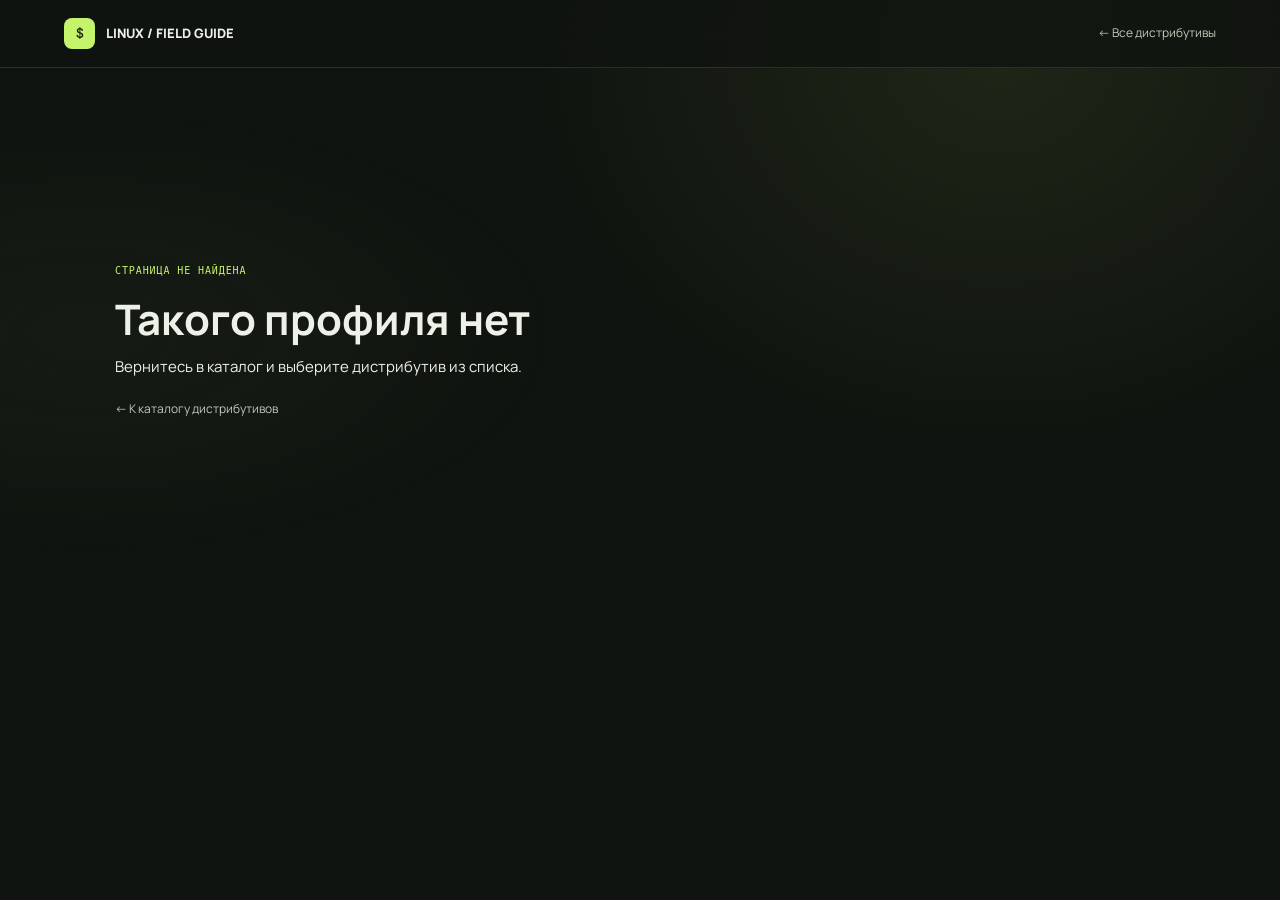
==== distro.html @ ee8697d9 "Added subpages for every linux distro" ====
<!doctype html>
<html lang="ru">
<head>
	<meta charset="utf-8">
	<meta name="viewport" content="width=device-width, initial-scale=1">
	<meta name="theme-color" content="#101410">
	<meta name="description" content="Подробный профиль дистрибутива Linux: назначение, модель обновлений, особенности, ограничения и советы перед установкой.">
	<title>Дистрибутив Linux — Linux изнутри</title>
	<link rel="preconnect" href="https://fonts.googleapis.com">
	<link rel="preconnect" href="https://fonts.gstatic.com" crossorigin>
	<link href="https://fonts.googleapis.com/css2?family=DM+Mono:wght@400;500&family=Manrope:wght@400;500;600;700;800&display=swap" rel="stylesheet">
	<style>
		:root { color-scheme: dark; --bg: #101410; --panel: rgba(255,255,255,.055); --line: rgba(234,242,224,.12); --text: #eef1e8; --muted: #a1aa9b; --lime: #c5f36b; --orange: #f0a36b; --mono: "DM Mono", monospace; --sans: "Manrope", "Segoe UI", sans-serif; }
		* { box-sizing: border-box; }
		html { scroll-behavior: smooth; }
		body { margin: 0; background: var(--bg); color: var(--text); font: 15px/1.7 var(--sans); }
		body::before { position: fixed; inset: 0; z-index: -1; content: ""; pointer-events: none; background: radial-gradient(ellipse at 78% 6%, rgba(139,171,76,.12), transparent 34%), radial-gradient(ellipse at 7% 37%, rgba(90,122,84,.08), transparent 28%); }
		a { color: inherit; text-decoration: none; }
		.topbar { position: sticky; top: 0; z-index: 5; height: 68px; display: flex; align-items: center; justify-content: space-between; gap: 20px; padding: 0 5vw; border-bottom: 1px solid var(--line); background: rgba(16,20,16,.82); backdrop-filter: blur(18px); }
		.brand { display: inline-flex; align-items: center; gap: 11px; font-size: 13px; font-weight: 800; white-space: nowrap; }
		.brand-mark { display: grid; width: 31px; height: 31px; place-items: center; border-radius: 8px; background: var(--lime); color: #17200d; font: 500 13px var(--mono); }
		.back-link { color: #c0c9b8; font-size: 12px; }
		.back-link:hover { color: var(--lime); }
		main { width: min(100% - 48px, 1050px); margin: 0 auto; }
		.hero { position: relative; min-height: 390px; display: flex; align-items: end; overflow: hidden; margin: 34px 0 47px; border: 1px solid rgba(234,242,224,.17); border-radius: 12px; background: #252b22 url("https://images.unsplash.com/photo-1518770660439-4636190af475?auto=format&fit=crop&w=1800&q=85") center 44% / cover; }
		.hero::before { position: absolute; inset: 0; content: ""; background: linear-gradient(90deg, rgba(12,16,12,.94), rgba(12,16,12,.55) 68%, rgba(12,16,12,.16)), linear-gradient(0deg, rgba(12,16,12,.75), transparent 70%); }
		.hero-copy { position: relative; width: 100%; padding: clamp(25px, 6vw, 62px); }
		.eyebrow, .index { color: var(--lime); font: 10px var(--mono); letter-spacing: .09em; text-transform: uppercase; }
		h1, h2, h3, p { margin-top: 0; }
		h1 { max-width: 760px; margin: 17px 0 12px; font-size: clamp(38px, 7vw, 72px); line-height: 1.04; }
		.family { color: #d4ddca; font: 11px var(--mono); }
		.lead { max-width: 700px; margin: 16px 0 0; color: #d0d7ca; font-size: 14px; }
		.facts { display: grid; grid-template-columns: repeat(3, 1fr); gap: 9px; margin-bottom: 55px; }
		.fact, .panel { border: 1px solid var(--line); border-radius: 8px; background: linear-gradient(135deg, rgba(255,255,255,.07), rgba(255,255,255,.025)); }
		.fact { min-height: 107px; padding: 16px; }
		.fact span { display: block; margin-bottom: 8px; color: #879181; font: 9px var(--mono); letter-spacing: .08em; text-transform: uppercase; }
		.fact strong { display: block; color: #dce4d6; font-size: 12px; font-weight: 600; }
		.section-head { display: flex; align-items: end; justify-content: space-between; gap: 24px; margin-bottom: 18px; }
		h2 { margin: 7px 0 0; font-size: clamp(25px, 4vw, 34px); line-height: 1.2; }
		.section-intro { max-width: 390px; margin: 0; color: var(--muted); font-size: 12px; }
		.detail-grid { display: grid; grid-template-columns: 1fr 1fr; gap: 10px; margin-bottom: 54px; }
		.panel { padding: 20px; }
		.panel h3 { margin: 0 0 9px; font-size: 14px; }
		.panel p { margin: 0; color: #b8c1b1; font-size: 12px; }
		.panel.accent { border-top: 2px solid var(--lime); }
		.panel.caution { border-top: 2px solid var(--orange); }
		.steps { display: grid; grid-template-columns: repeat(3, 1fr); gap: 9px; margin-bottom: 53px; }
		.step { padding: 15px; border-top: 1px solid var(--lime); color: #b8c1b1; font-size: 11px; }
		.step b { display: block; margin-bottom: 7px; color: var(--lime); font: 10px var(--mono); }
		.related { display: flex; flex-wrap: wrap; gap: 8px; margin-top: 18px; }
		.related a { padding: 7px 10px; border: 1px solid var(--line); border-radius: 4px; color: #c5cebd; font-size: 11px; }
		.related a:hover { border-color: var(--lime); color: var(--lime); }
		.footer { display: flex; justify-content: space-between; gap: 20px; margin: 54px 0 28px; padding-top: 16px; border-top: 1px solid var(--line); color: #7f897b; font: 9px var(--mono); }
		.error { min-height: 60vh; display: grid; align-content: center; }
		.error h1 { font-size: 42px; }
		@media (max-width: 650px) { .topbar { height: 58px; padding: 0 18px; } .brand { font-size: 11px; } main { width: calc(100% - 36px); } .hero { min-height: 380px; margin: 20px 0 35px; background-position: 58% center; } .hero::before { background: linear-gradient(90deg, rgba(12,16,12,.89), rgba(12,16,12,.44)), linear-gradient(0deg, rgba(12,16,12,.86), transparent 90%); } .facts { grid-template-columns: 1fr; margin-bottom: 42px; } .fact { min-height: 0; } .section-head { display: block; } .section-intro { margin-top: 9px; } .detail-grid { grid-template-columns: 1fr; margin-bottom: 42px; } .steps { grid-template-columns: 1fr; margin-bottom: 42px; } .footer { display: block; line-height: 2; } }
		@media (prefers-reduced-motion: reduce) { html { scroll-behavior: auto; } }
	</style>
</head>
<body>
	<header class="topbar"><a class="brand" href="index.html#top"><span class="brand-mark">$</span> LINUX / FIELD GUIDE</a><a class="back-link" href="index.html#distros">← Все дистрибутивы</a></header>
	<main id="content"></main>
	<script>
		const profiles = [
			{ name: 'Linux Mint', family: 'Ubuntu / Debian', intro: 'Удобный настольный Linux с привычной логикой меню, панели и окон. Mint ориентирован на тех, кто хочет получить готовую систему без обязательной ручной настройки.', model: 'Фиксированные выпуски на базе Ubuntu LTS; отдельная редакция LMDE основана непосредственно на Debian. Перед установкой стоит проверить актуальный цикл поддержки выбранного выпуска.', packages: 'Основной источник программ — репозитории Ubuntu или Debian, управление пакетами через APT. Есть графический менеджер программ и собственные Mint-инструменты настройки.', desktop: 'Cinnamon — основная и наиболее узнаваемая редакция; также доступны более лёгкие MATE и Xfce. В поставку входят инструменты обновления, резервного копирования и настройки драйверов.', strengths: 'Знакомый интерфейс, понятная установка, широкая документация Ubuntu и умеренные требования Cinnamon. Хорошо подходит как первый Linux на домашнем компьютере.', cautions: 'Пакеты в стабильной базе могут быть старше, чем в быстро обновляемых системах. Некоторые проприетарные форматы и игровые сценарии требуют отдельной настройки.', start: 'Запустите live-USB и проверьте Wi-Fi, звук, сон, графику и масштабирование. Для повседневного ПК начните с Cinnamon; для старого ноутбука сравните MATE или Xfce.', related: [2, 7, 15] },
			{ name: 'Ubuntu', family: 'Debian', intro: 'Один из самых распространённых Linux-дистрибутивов для настольных компьютеров, серверов и облаков. Ubuntu предлагает готовую интегрированную систему и большую экосистему инструкций.', model: 'Фиксированные релизы выходят регулярно; LTS-выпуски получают длительную поддержку. Между версиями можно обновляться штатными средствами, но перед переходом полезна резервная копия.', packages: 'APT и пакеты DEB из репозиториев Ubuntu; также широко используются Snap и Flatpak. Для разработки и серверов доступны официальные репозитории и облачные образы.', desktop: 'Стандартная редакция использует GNOME с настройками Ubuntu. Большой выбор официальных вариантов включает Kubuntu, Xubuntu и Lubuntu с другими рабочими столами.', strengths: 'Широкая поддержка оборудования и ПО, понятная документация, много учебных материалов и простая установка. Хороший общий выбор для рабочего компьютера и разработки.', cautions: 'Snap используется в некоторых стандартных сценариях и нравится не всем. Частые промежуточные релизы требуют обновления чаще, чем LTS; некоторые драйверы закрыты.', start: 'Если важна предсказуемость, выбирайте актуальный LTS-выпуск. Проверьте совместимость устройств в live-сессии и заранее решите, как будете устанавливать приложения: APT, Snap или Flatpak.', related: [1, 3, 17] },
			{ name: 'Fedora Workstation', family: 'RPM / Red Hat', intro: 'Современный настольный дистрибутив сообщества Fedora. Он быстро включает новые версии ядра, графического стека и инструментов, сохраняя целостную конфигурацию для разработчиков и обычного desktop.', model: 'Фиксированные выпуски с относительно коротким сроком сопровождения и переходом на новые версии примерно раз в полгода. Это не rolling-релиз: систему обновляют между выпусками.', packages: 'RPM-пакеты управляются DNF. Дополнительные кодеки и проприетарное ПО могут требовать стороннего репозитория; Flatpak широко применяется для графических приложений.', desktop: 'Основная редакция поставляется с GNOME и современным Wayland-сеансом. Fedora Spins дают официальные варианты с KDE Plasma, Xfce, Cinnamon и другими средами.', strengths: 'Свежие компиляторы и библиотеки, близость к upstream-проектам, хорошие средства контейнерной разработки и актуальная поддержка оборудования.', cautions: 'Из-за короткого цикла поддержки обновляться нужно регулярно. Некоторые кодеки и проприетарные драйверы не включены в базовую установку.', start: 'Попробуйте live-образ и убедитесь, что важные периферийные устройства работают. Для NVIDIA или мультимедийных кодеков изучите поддерживаемые Fedora способы установки после первого запуска.', related: [18, 19, 20] },
			{ name: 'Arch Linux', family: 'Независимый', intro: 'Минималистичный rolling-дистрибутив для тех, кто хочет собрать систему из выбранных компонентов и понимать её устройство. Arch устанавливает немного готовых решений и не скрывает конфигурацию.', model: 'Непрерывные обновления из репозиториев без отдельных крупных версий. Иногда обновление требует прочитать объявления проекта и выполнить дополнительные действия вручную.', packages: 'Pacman управляет бинарными пакетами; AUR содержит пользовательские рецепты сборки и требует проверки перед использованием. Официальная ArchWiki известна подробной документацией.', desktop: 'Установщик позволяет выбрать ядро, среду, загрузчик и службы. KDE, GNOME, тайловые оконные менеджеры и серверные конфигурации собираются отдельно.', strengths: 'Большой контроль, актуальные версии ПО, сильная документация и возможность получить ровно ту систему, которая нужна.', cautions: 'Нужно самостоятельно обслуживать систему, разбираться с загрузкой и читать новости обновлений. AUR-пакеты не являются официально проверенными бинарными пакетами.', start: 'Сначала изучите официальную инструкцию установки и ArchWiki. Делайте резервные копии, обновляйте систему согласованно и не выполняйте вслепую команды из случайных руководств.', related: [26, 27, 29] },
			{ name: 'Debian', family: 'DEB', intro: 'Независимый общественный проект и основа множества других дистрибутивов. Debian ценят за широкий выбор архитектур, стабильную базу и пригодность как для серверов, так и для рабочих станций.', model: 'Стабильная ветка получает исправления и обновления безопасности; новые версии программ появляются преимущественно с новым выпуском. Есть testing и unstable для более новых пакетов.', packages: 'Формат DEB и менеджеры APT/dpkg. Официальный установщик позволяет выбрать набор программ; прошивки и несвободные компоненты доступны в соответствии с текущей политикой проекта.', desktop: 'Можно выбрать GNOME, KDE Plasma, Xfce, Cinnamon и другие среды. Минимальная установка хорошо подходит для сервера, а готовый desktop настраивается при установке.', strengths: 'Предсказуемость стабильной ветки, независимое управление проектом, большое число пакетов и долгий опыт эксплуатации в инфраструктуре.', cautions: 'В stable-ветке версии ПО консервативны. Установка некоторых Wi-Fi-адаптеров и видеокарт может потребовать подходящей прошивки или драйвера.', start: 'Для рабочего компьютера выбирайте стабильный выпуск и включите только необходимые источники пакетов. Проверяйте наличие firmware для своей модели ноутбука в live-среде или при установке.', related: [1, 2, 35] },
			{ name: 'openSUSE Tumbleweed', family: 'RPM / SUSE', intro: 'Полноценный rolling-дистрибутив openSUSE, объединяющий свежие пакеты с автоматической проверкой сборок. Он подходит пользователям, которым нужны актуальные версии и инструменты администрирования.', model: 'Непрерывно обновляемая система. Публикуемые снимки проходят автоматические тесты openQA; это снижает риск, но не отменяет необходимость резервных копий и чтения примечаний.', packages: 'RPM управляется Zypper; графические системные настройки доступны через YaST. Репозитории содержат широкий выбор desktop- и серверного ПО.', desktop: 'Официальные образы предлагают KDE Plasma и GNOME, возможна установка других сред. Btrfs со снимками часто используется как часть стандартной конфигурации.', strengths: 'Свежий стек, сильные средства администрирования и возможность отката к снимку при неудачном обновлении, если снимки настроены и доступны.', cautions: 'Большие обновления могут быть частыми и занимать время; снимки требуют места. Сторонние репозитории могут нарушить согласованность пакетов.', start: 'Убедитесь, что на диске достаточно места для снимков. Обновляйтесь штатным способом, делайте резервные копии важных данных и не смешивайте без необходимости несовместимые репозитории.', related: [25, 24, 3] },
			{ name: 'Lubuntu', family: 'Ubuntu', intro: 'Официальный вариант Ubuntu с рабочим столом LXQt. Он предлагает знакомую базу Ubuntu в более лёгкой графической оболочке для компактных систем и пользователей, которым нужен простой desktop.', model: 'Следует графику выпусков Ubuntu: доступны промежуточные и LTS-версии с соответствующими сроками поддержки. Проверяйте срок поддержки конкретного выпуска.', packages: 'Используются репозитории Ubuntu, APT и форматы DEB; доступны стандартные инструменты установки программ Ubuntu.', desktop: 'LXQt — модульная среда на Qt с панелью, меню и настройками. Это полноценный desktop, хотя набор предустановленных приложений отличается от стандартной Ubuntu.', strengths: 'Относительно скромные требования к ресурсам, привычный рабочий процесс и совместимость с экосистемой Ubuntu.', cautions: 'Новая лёгкая среда не исправит нехватку памяти или неисправный накопитель; реальная нагрузка зависит от браузера и приложений. Некоторые элементы интерфейса выглядят иначе, чем в GNOME.', start: 'Проверьте live-образ на целевом компьютере и оцените скорость браузера с реальными вкладками. Для очень старого оборудования сравните также antiX или Puppy Linux.', related: [15, 37, 1] },
			{ name: 'NixOS', family: 'Независимый', intro: 'Дистрибутив, где большая часть конфигурации системы описывается декларативно. NixOS строит систему из конфигурации, что упрощает воспроизведение настроек и откат к предыдущему поколению.', model: 'Фиксированные каналы обновления; есть стабильные ветки и более быстро меняющийся канал. Обновление конфигурации создаёт новое поколение, к которому можно вернуться.', packages: 'Пакетный менеджер Nix использует функциональную модель сборок и хранилище с версиями. Конфигурация обычно задаётся в Nix-файлах; доступен большой репозиторий nixpkgs.', desktop: 'Можно установить GNOME, KDE Plasma и другие среды, но системные службы, пользователи и многие параметры настраиваются через декларативную конфигурацию.', strengths: 'Повторяемые настройки, атомарные обновления поколений, удобный откат и возможность держать разные версии инструментов разработки.', cautions: 'Язык конфигурации и модель Nix отличаются от привычных менеджеров пакетов. Некоторые программы ожидают стандартные файловые пути и требуют дополнительных настроек.', start: 'Начните с официального руководства и сохраните исходный конфигурационный файл в системе контроля версий. Меняйте конфигурацию небольшими шагами и проверяйте результат сборки до переключения.', related: [4, 8, 19] },
			{ name: 'Bazzite', family: 'Fedora Atomic', intro: 'Настольная система на основе Fedora Atomic, подготовленная для игр и мультимедиа. Она поставляется с настройками и инструментами, которые сокращают путь от установки до использования Steam.', model: 'Образная система с атомарными обновлениями и откатом к предыдущему состоянию. Это специализированный проект: следите за документацией выпуска и совместимостью конкретной модели устройства.', packages: 'Базовая система обновляется как образ; графические приложения обычно устанавливаются в изолированном формате Flatpak. Для дополнительных системных пакетов используются контейнерные или поддерживаемые проектом механизмы.', desktop: 'Предлагаются варианты для обычного desktop и игровых устройств, включая редакции с KDE Plasma или GNOME. Состав и настройки зависят от выбранного образа.', strengths: 'Игровая интеграция, атомарное обновление и готовые настройки, особенно полезные для Steam и контроллеров.', cautions: 'Это не универсальная замена классической Fedora для каждого сценария. Изменения базовой системы устроены иначе, а отдельные античиты и игры всё равно могут не работать.', start: 'Выберите образ для точного типа устройства, проверьте совместимость игр и периферии и прочитайте рекомендации Bazzite перед добавлением системных пакетов.', related: [3, 49, 10] },
			{ name: 'Pop!_OS', family: 'Ubuntu', intro: 'Настольный дистрибутив System76 на базе Ubuntu, ориентированный на продуктивную работу, разработку и игры. Важная особенность проекта — интеграция системы с компьютерами производителя.', model: 'Фиксированные выпуски, основанные на Ubuntu; график и поддержка зависят от текущего выпуска Pop!_OS. Проверяйте официальные заметки проекта перед обновлением.', packages: 'База Ubuntu и APT, собственные репозитории System76, а также Flatpak для приложений. Для компьютеров с NVIDIA доступны соответствующие образы и драйверы.', desktop: 'Существующие выпуски основаны на GNOME с дополнениями Pop. Проект развивает собственную среду COSMIC; доступность и зрелость компонентов зависят от конкретной версии системы.', strengths: 'Готовые образы для разных видеокарт, удобная интеграция оборудования System76 и ориентированные на клавиатуру функции рабочего стола.', cautions: 'Часть преимуществ особенно заметна на оборудовании System76. Изменения собственной среды и график перехода на неё стоит сверять с текущими релизами.', start: 'Проверьте, что образ соответствует видеокарте, и сверяйте инструкции с текущей версией Pop!_OS. На компьютере другого производителя отдельно протестируйте сон, Wi-Fi и графику.', related: [2, 9, 17] },
			{ name: 'Zorin OS', family: 'Ubuntu', intro: 'Настольный дистрибутив для перехода на Linux с привычной организацией рабочего стола. Zorin делает акцент на цельном интерфейсе и готовых вариантах оформления.', model: 'Фиксированные выпуски на базе Ubuntu LTS; между крупными версиями действует срок поддержки базового выпуска. Перед выбором проверьте актуальную таблицу поддержки.', packages: 'Используются APT и репозитории Ubuntu, доступны Flatpak и дополнительные источники программ. Состав доступных редакций и функций может отличаться.', desktop: 'Среда основана на GNOME и настраивается под разные раскладки интерфейса. Визуальные настройки позволяют приблизить панель и меню к знакомым пользователю шаблонам.', strengths: 'Невысокий порог входа, аккуратная интеграция базовых приложений и понятный интерфейс для повседневных задач.', cautions: 'Некоторые дополнительные оформления или возможности могут зависеть от редакции. Совместимость программ Windows не гарантируется одним лишь интерфейсом.', start: 'Сначала попробуйте бесплатный вариант в live-сессии и проверьте нужные приложения. Если переходите с Windows, заранее составьте список файловых форматов и программ, от которых зависите.', related: [1, 12, 14] },
			{ name: 'elementary OS', family: 'Ubuntu', intro: 'Настольная система с собственным визуальным языком, приложениями и центром приложений. elementary стремится к согласованному и сдержанному пользовательскому опыту.', model: 'Фиксированные выпуски на базе Ubuntu LTS. Срок поддержки связан с базовой платформой и политикой проекта; проверяйте, какая версия сейчас поддерживается.', packages: 'Базовые DEB-пакеты и APT дополняются AppCenter и Flatpak. Приложения elementary могут следовать собственным рекомендациям по интерфейсу.', desktop: 'Pantheon сочетает док, верхнюю панель и системные настройки в единой среде. Лучше всего ощущается в штатной конфигурации, хотя технически система остаётся настраиваемой.', strengths: 'Цельность интерфейса, аккуратные приложения и умеренное количество визуальных отвлекающих элементов.', cautions: 'Экосистема собственных приложений меньше, чем у GNOME или KDE. Пользователям, которым нужны глубокая настройка и широкий выбор системных панелей, среда может показаться ограниченной.', start: 'Проверьте нужные приложения и подключение учётных записей в live-режиме. Перед установкой убедитесь, что текущий выпуск подходит по поддержке и совместимости с устройствами.', related: [12, 1, 14] },
			{ name: 'KDE neon', family: 'Ubuntu', intro: 'Система для пользователей KDE: стабильная база Ubuntu LTS сочетается с быстро обновляемыми компонентами KDE. Проект в первую очередь показывает актуальное состояние Plasma и приложений KDE.', model: 'Основа Ubuntu LTS, поверх которой регулярно обновляется программный стек KDE. Это не обычный вариант Ubuntu с одинаковым циклом для всех компонентов.', packages: 'Ubuntu APT-репозитории обеспечивают базу; пакеты Plasma и KDE приходят из репозиториев проекта. Flatpak также можно использовать для приложений.', desktop: 'KDE Plasma — центральная часть системы: панели, виджеты, сочетания клавиш и внешний вид широко настраиваются.', strengths: 'Быстрый доступ к новым версиям Plasma при привычной Ubuntu-базе и удобный путь попробовать KDE на современной системе.', cautions: 'Новые компоненты KDE обновляются отдельно от базовой Ubuntu, поэтому система не равна консервативному LTS desktop. Это не специализированный дистрибутив с поддержкой всех сценариев Ubuntu.', start: 'Если нужна максимально консервативная система, сравните с Kubuntu. Если важны новые функции KDE, установите neon и внимательно проверяйте сообщения об обновлениях.', related: [14, 18, 2] },
			{ name: 'Kubuntu', family: 'Ubuntu', intro: 'Официальный вариант Ubuntu с рабочим столом KDE Plasma. Он совмещает стандартную инфраструктуру Ubuntu с гибкой средой, которую можно настроить под классический или необычный рабочий процесс.', model: 'Следует графику и срокам поддержки Ubuntu, включая LTS-выпуски. Переходы между выпусками выполняются штатными инструментами Ubuntu.', packages: 'APT и репозитории Ubuntu; доступны DEB, Snap и Flatpak. Приложения KDE интегрированы с Plasma и системными настройками.', desktop: 'KDE Plasma даёт панели, виджеты, виртуальные рабочие столы и широкие настройки. Набор приложений отличается от стандартной редакции Ubuntu.', strengths: 'Знакомая Ubuntu-база, большое количество настроек и широкий выбор KDE-программ.', cautions: 'Богатство параметров может потребовать времени на освоение. Для отдельных приложений из других сред могут понадобиться дополнительные библиотеки.', start: 'Попробуйте live-образ и настройте панель только после освоения стандартной конфигурации. Для длительной поддержки выбирайте актуальную LTS-версию Kubuntu.', related: [13, 18, 1] },
			{ name: 'Xubuntu', family: 'Ubuntu', intro: 'Официальный вариант Ubuntu с Xfce. Он предлагает традиционный desktop с панелями и меню, при этом оставаясь гибким и обычно менее требовательным к ресурсам, чем крупные среды.', model: 'Выпуски синхронизированы с Ubuntu. Уточняйте срок поддержки конкретной версии: он зависит от того, является ли выпуск LTS и от политики сопровождения Xubuntu.', packages: 'APT и репозитории Ubuntu; доступны стандартные Ubuntu-программы, Flatpak и другие поддерживаемые форматы.', desktop: 'Xfce состоит из панелей, файлового менеджера Thunar и набора небольших утилит. Компоненты можно менять независимо, не теряя привычную структуру desktop.', strengths: 'Быстрый отклик на скромном оборудовании, традиционная организация интерфейса и совместимость с Ubuntu-экосистемой.', cautions: 'Лёгкая среда не гарантирует ускорения тяжёлых сайтов или современных игр. Внешний вид некоторых приложений может отличаться из-за смешения GTK- и Qt-программ.', start: 'Загрузите live-образ на целевом компьютере и проверьте сон, Wi-Fi и видео. Сравните фактическую нагрузку с Lubuntu, если у устройства особенно мало памяти.', related: [7, 1, 35] },
			{ name: 'Ubuntu Studio', family: 'Ubuntu', intro: 'Вариант Ubuntu с приложениями и настройками для создания аудио, видео, графики и контента. Он экономит время на первичном подборе творческих инструментов.', model: 'Основан на цикле Ubuntu; LTS-выпуски подходят для более долгого рабочего периода. Проверяйте, какие версии медиапакетов включены в конкретный релиз.', packages: 'APT и репозитории Ubuntu; поставляется большой набор редакторов и плагинов. Дополнительные программы можно устанавливать из поддерживаемых источников.', desktop: 'Использует KDE Plasma и специализированные настройки рабочего стола. Для низкой задержки звука важны конфигурация PipeWire/JACK и аппаратные интерфейсы.', strengths: 'Готовая подборка приложений для цифрового творчества, хорошая база Ubuntu и меньше начальной ручной настройки.', cautions: 'Набор программ занимает место, а профессиональная совместимость зависит от конкретного оборудования, кодеков и форматов проекта. Не все коммерческие приложения имеют Linux-версию.', start: 'Перед переездом откройте реальные проекты в нужных редакторах и проверьте аудиоинтерфейс, MIDI, GPU и плагины. Сделайте копии проектов и пресетов до экспериментов.', related: [2, 14, 3] },
			{ name: 'Ubuntu Server', family: 'Ubuntu', intro: 'Серверная редакция Ubuntu без обязательного графического рабочего стола. Она предназначена для виртуальных машин, физических серверов, облаков и домашних сервисов.', model: 'Доступны LTS-релизы с длительной поддержкой и промежуточные версии. Поддержку конкретного выпуска и расширенные варианты обслуживания сверяйте с официальным циклом Ubuntu.', packages: 'APT управляет системными пакетами; cloud-init, snap и контейнерные инструменты применяются в зависимости от образа и задачи. Обновления безопасности публикуются через репозитории.', desktop: 'По умолчанию графическая оболочка не нужна: сервером управляют через SSH и консоль. При необходимости desktop устанавливается отдельно, но увеличивает поверхность обслуживания.', strengths: 'Большой выбор серверных инструкций, облачных образов и пакетов для веб-сервисов, баз данных и контейнеров.', cautions: 'Публичный сервер нужно обновлять, ограничивать сетевые службы, настраивать резервное копирование и доступ по ключам. Сам по себе дистрибутив не обеспечивает безопасную конфигурацию.', start: 'Начните с минимального образа, настройте пользователя с sudo и SSH-ключи, затем откройте только необходимые порты. Сначала проверьте процедуру восстановления и резервных копий.', related: [5, 20, 21] },
			{ name: 'Fedora KDE Plasma Desktop', family: 'RPM / Red Hat', intro: 'Официальная Fedora с KDE Plasma вместо GNOME по умолчанию. Подходит тем, кому нужны свежие системные компоненты Fedora и настраиваемый рабочий стол KDE.', model: 'Фиксированные релизы Fedora с частыми обновлениями и ограниченным сроком поддержки каждого выпуска. Планируйте своевременный переход на следующую поддерживаемую версию.', packages: 'RPM и DNF; Flatpak доступен для desktop-приложений. Для некоторых кодеков или проприетарных компонентов могут потребоваться дополнительные источники.', desktop: 'KDE Plasma и приложения KDE настроены как интегрированный desktop. Wayland является важной частью современного графического стека, но можно проверить доступные сеансы и совместимость оборудования.', strengths: 'Свежая Plasma, новые версии ядра и инструментов разработки, а также официальная поддержка Fedora.', cautions: 'Нужно обновляться в пределах срока поддержки Fedora. Проприетарные кодеки и отдельные драйверы могут потребовать ручного включения дополнительных репозиториев.', start: 'Проверьте периферийные устройства в live-среде. Если вы переходите с Kubuntu, учтите различия DNF/RPM и более короткий цикл Fedora.', related: [3, 14, 19] },
			{ name: 'Fedora Silverblue', family: 'Fedora Atomic', intro: 'Настольная Fedora с неизменяемой базовой системой и образной моделью обновлений. Она рассчитана на атомарное обновление и откат, а приложения предлагает устанавливать отдельно от базового слоя.', model: 'Система обновляется целостными образами; можно загрузить предыдущее состояние после проблемного обновления. Поддержка следует циклу Fedora.', packages: 'Flatpak предназначен для графических приложений, Toolbox или Distrobox — для изолированных сред разработки. Наложение RPM-пакетов возможно, но не должно заменять штатную модель.', desktop: 'Поставляется с GNOME. Близкий вариант Fedora Kinoite использует KDE Plasma; атомарная модель требует привыкания к разделению приложений и базовой системы.', strengths: 'Воспроизводимые обновления, откат и удобное разделение рабочих окружений через контейнеры.', cautions: 'Системные изменения устроены иначе, чем в классической Fedora. Некоторые инструкции, предполагающие ручную модификацию корневой системы, здесь неприменимы.', start: 'Перед установкой проверьте доступность нужных приложений во Flatpak или контейнерах. Сначала попробуйте штатный workflow, а не переносите привычки управления пакетами один к одному.', related: [9, 25, 8] },
			{ name: 'Fedora Server', family: 'RPM / Red Hat', intro: 'Серверная редакция Fedora для современных серверных приложений и тестирования актуального стека. Она подходит там, где важны новые версии компонентов, а обновлять систему каждые несколько выпусков приемлемо.', model: 'Релизы Fedora поддерживаются ограниченное время по сравнению с серверными LTS-платформами. Для долгоживущих систем заранее планируйте регулярные переходы между выпусками.', packages: 'RPM и DNF; доступны серверные роли и инструменты управления, контейнеры и виртуализация. Конкретные службы устанавливаются из репозиториев по потребности.', desktop: 'Обычно работает без графического окружения и администрируется по SSH. Управление через Cockpit доступно как отдельный веб-инструмент.', strengths: 'Современные версии ядра, сетевого и контейнерного стека, тесная связь с экосистемой Red Hat.', cautions: 'Короткий срок поддержки требует дисциплины обновлений. Для длительно неизменяемых корпоративных нагрузок могут быть уместнее Rocky Linux, AlmaLinux или RHEL.', start: 'Сначала определите окно обслуживания и сценарий обновления. Закройте ненужные службы, настройте журналы и резервные копии и проверьте обновление на тестовой машине.', related: [20, 21, 23] },
			{ name: 'Rocky Linux', family: 'RHEL-compatible', intro: 'Дистрибутив сообщества, ориентированный на совместимость с экосистемой Red Hat Enterprise Linux. Его часто рассматривают для серверов, где нужен долгий цикл стабильной платформы.', model: 'Фиксированные корпоративные релизы с длительным сопровождением. Конкретные сроки поддержки и совместимость следует сверять с текущей политикой Rocky Linux.', packages: 'RPM и DNF; доступны корпоративные библиотеки, серверные инструменты и сборки для распространённых архитектур. Дополнительные репозитории требуют проверки происхождения.', desktop: 'Основная аудитория — серверы и рабочие нагрузки без графического desktop. Графическую среду можно установить, но она не является главным сценарием.', strengths: 'Предсказуемость, знакомые администраторам RHEL-инструменты и возможность размещать типовые серверные приложения.', cautions: 'Совместимость с RHEL не означает наличие поддержки от Red Hat. Для бизнеса заранее определите, кто будет отвечать за обновления и устранение инцидентов.', start: 'Сверьте требуемую версию совместимости и доступность пакетов. Испытайте восстановление из резервной копии и настройте безопасное удалённое администрирование.', related: [21, 23, 20] },
			{ name: 'AlmaLinux', family: 'RHEL-compatible', intro: 'Открытая корпоративная Linux-платформа, рассчитанная на серверы и совместимость с большим количеством ПО для RHEL-подобных систем.', model: 'Фиксированные ветки с продолжительной поддержкой. Политику совместимости и периоды сопровождения проверяйте для конкретного основного выпуска.', packages: 'RPM/DNF и совместимые серверные пакеты. Экосистема ориентирована на инструменты управления, веб-серверы, базы данных и корпоративное ПО.', desktop: 'Чаще устанавливается как минимальный сервер без графического интерфейса. Для администрирования подходят SSH и поддерживаемые средства управления.', strengths: 'Стабильная база и знакомый RPM-стек для организаций и хостингов, которым нужен RHEL-совместимый вариант.', cautions: 'Совместимость и сертификация не равны коммерческой поддержке вендора. Проверьте требования поставщика своего прикладного ПО.', start: 'Сверьте матрицу совместимости нужного приложения, настройте автоматизированные обновления безопасности и регулярно проверяйте восстановление серверов.', related: [20, 22, 23] },
			{ name: 'Red Hat Enterprise Linux', family: 'RPM / Red Hat', intro: 'Коммерческая корпоративная платформа Red Hat для серверов, облаков и сертифицированных рабочих нагрузок. Она сочетает стабильные релизы с официальными каналами поддержки и экосистемой инструментов управления.', model: 'Корпоративные основные версии с длительным жизненным циклом и поддерживаемыми потоками обновлений. Условия доступа к пакетам и поддержки зависят от подписки.', packages: 'RPM и DNF; используются репозитории Red Hat и корпоративные средства управления, включая Satellite в соответствующих сценариях.', desktop: 'Обычно эксплуатируется на серверах и в облаке. Доступны графические варианты, но основное внимание уделено управляемой инфраструктуре.', strengths: 'Вендорская поддержка, сертификации, документация и предсказуемость для организаций с формальными требованиями.', cautions: 'Нужна подписка для многих официальных сценариев поддержки и доступа. Программный стек намеренно консервативен относительно rolling-дистрибутивов.', start: 'До внедрения проверьте совместимость оборудования и приложений, модель подписки, политику патчей и требования аудита. Оцените жизненный цикл всей инфраструктуры, а не только ОС.', related: [20, 21, 22] },
			{ name: 'openSUSE Leap', family: 'RPM / SUSE', intro: 'Фиксированный выпуск openSUSE для пользователей, которым важны предсказуемые обновления и инструменты SUSE. Подходит для настольных компьютеров и серверов.', model: 'Фиксированные релизы с согласованной базой пакетов; цикл и политика поддержки зависят от текущего выпуска и связи с SUSE Linux Enterprise.', packages: 'RPM и Zypper; графическая утилита YaST помогает настраивать систему, сеть и службы. Репозитории включают desktop- и серверное ПО.', desktop: 'Официально доступны KDE Plasma и GNOME, также возможны другие среды. Настройку можно вести как через графические инструменты, так и из консоли.', strengths: 'Предсказуемая модель, удобное администрирование и знакомый RPM-стек без rolling-обновлений.', cautions: 'Актуальность и срок жизни релизов меняются; сверяйте официальную дорожную карту. Для самых свежих desktop-пакетов лучше изучить Tumbleweed.', start: 'Проверьте текущую матрицу поддержки и выберите подходящую среду. YaST удобен, но полезно понимать, какие конфигурационные файлы изменяет выбранный инструмент.', related: [6, 25, 3] },
			{ name: 'openSUSE Aeon', family: 'RPM / SUSE', intro: 'Атомарный настольный проект openSUSE, построенный вокруг автоматических обновлений и разделения базовой системы и пользовательских приложений.', model: 'Образные обновления применяются целиком и рассчитаны на автоматизацию; перед установкой проверяйте актуальный статус проекта и рекомендации по восстановлению.', packages: 'Flatpak используется для desktop-приложений, Distrobox — для отдельных Linux-окружений. Базовые пакеты и изменения системы управляются по модели Aeon.', desktop: 'Предназначен для современного GNOME desktop. Стандартные системные изменения не предполагают свободную установку любого RPM в корневую систему.', strengths: 'Автоматическое обслуживание, изолированные приложения и сниженная потребность вручную управлять базовой системой.', cautions: 'Проект и его документация могут меняться; это не универсальная замена классической openSUSE. Специальные системные драйверы и рабочие процессы следует проверить заранее.', start: 'Изучите текущие заметки Aeon и проверьте поддержку GPU, VPN, приложений и корпоративных средств управления до переноса основного компьютера.', related: [19, 6, 9] },
			{ name: 'Manjaro', family: 'Arch-based', intro: 'Настольный дистрибутив на базе Arch с графической установкой и собственными репозиториями. Manjaro старается сделать rolling-систему доступнее для повседневного использования.', model: 'Rolling-релизы: обновления поступают пакетами после прохождения собственного цикла тестирования. Это отличается от прямого использования репозиториев Arch.', packages: 'Pacman и графические инструменты; доступ к AUR возможен, но пользовательские рецепты остаются на ответственности пользователя. Некоторые дополнительные форматы тоже доступны.', desktop: 'Предлагаются редакции с KDE Plasma, GNOME и Xfce. Установщик Calamares и утилиты настройки упрощают первоначальную настройку.', strengths: 'Простой вход в Arch-подобную систему, выбор сред и удобные графические средства управления драйверами и ядрами.', cautions: 'Задержка пакетов относительно Arch не исключает rolling-проблем. Сторонние AUR-пакеты могут не совпасть с версиями в репозиториях Manjaro.', start: 'Читайте объявления перед крупными обновлениями и держите резервную копию. Не следуйте автоматически ArchWiki, если инструкция предполагает точные версии Arch-пакетов.', related: [4, 27, 28] },
			{ name: 'EndeavourOS', family: 'Arch-based', intro: 'Близкий к Arch Linux настольный дистрибутив с удобным установщиком и сообществом. Он помогает быстрее получить работающий desktop, не превращая систему в полностью автоматизированный продукт.', model: 'Rolling-модель Arch: пакеты поступают из близких к Arch источников. Пользователь обслуживает систему и следит за объявлениями об обновлениях.', packages: 'Pacman и репозитории Arch плюс инструменты EndeavourOS; доступен AUR, где рецепты поддерживаются сообществом, а не проектом EndeavourOS.', desktop: 'Онлайн-установщик предлагает набор популярных сред и оконных менеджеров. После установки остаётся обычная гибкая Arch-подобная система.', strengths: 'Меньше ручных шагов при установке, близкая связь с Arch и возможность получить чистый desktop без большого числа предустановленных компонентов.', cautions: 'Удобный установщик не снимает обязанность обслуживать rolling-систему. Многие задачи потребуют самостоятельного чтения ArchWiki.', start: 'Убедитесь, что понимаете обновления pacman и обслуживание загрузчика. Используйте официальную документацию EndeavourOS для собственных инструментов и ArchWiki для общих компонентов.', related: [4, 26, 29] },
			{ name: 'CachyOS', family: 'Arch-based', intro: 'Производительный Arch-подобный rolling-дистрибутив, предлагающий оптимизированные пакеты и инструменты установки для desktop и игр.', model: 'Rolling-обновления на основе Arch с собственными репозиториями и настройками. Проверяйте актуальные рекомендации проекта, особенно перед сменой ядра или профиля.', packages: 'Pacman и дополнительные репозитории CachyOS; возможны AUR и Flatpak. Оптимизированные сборки предназначены для поддерживаемых архитектур и процессоров.', desktop: 'Установщик помогает выбрать среду, ядро и дополнительные игровые компоненты. Конфигурация рассчитана на производительный desktop, но её можно менять.', strengths: 'Свежий стек, упор на производительность и готовые игровые инструменты без необходимости собирать всё вручную.', cautions: 'Оптимизация не гарантирует ускорения каждого приложения. Собственные пакеты и частые обновления добавляют источники изменений; проблемы нужно уметь диагностировать.', start: 'Сравните систему с обычным Arch на своём железе, сохраните стандартное загрузочное ядро как вариант восстановления и тестируйте изменения производительности по измерениям.', related: [4, 28, 49] },
			{ name: 'Garuda Linux', family: 'Arch-based', intro: 'Arch-подобный rolling-дистрибутив с готовыми настольными образами, выразительным оформлением и игровыми инструментами. Он объединяет множество компонентов в настроенную систему.', model: 'Rolling-релизы, основанные на Arch и репозиториях проекта. Снимки Btrfs часто входят в рекомендуемую конфигурацию, но не заменяют внешнюю резервную копию.', packages: 'Pacman, репозитории Garuda, графические утилиты и при необходимости AUR. Снимки системы могут упростить откат после неудачного обновления.', desktop: 'Доступно несколько оформленных редакций, включая KDE Plasma и варианты с другими средами. Игровые инструменты и дополнительные настройки отличаются между образами.', strengths: 'Богатая готовая комплектация, яркий desktop и инструменты восстановления, полезные для экспериментирующей системы.', cautions: 'Много предустановленного ПО может быть избыточным; rolling-обновления требуют обслуживания. Снимок на том же диске не спасает от отказа накопителя.', start: 'Выберите минимально подходящую редакцию, проверьте свободное место для Btrfs-снимков и настройте отдельную копию пользовательских данных.', related: [26, 27, 4] },
			{ name: 'Artix Linux', family: 'Arch-based', intro: 'Arch-подобная rolling-система для пользователей, которые предпочитают альтернативы systemd. Можно выбрать другой менеджер служб и построить минимальную конфигурацию.', model: 'Rolling-релиз на основе Arch. Важны согласованность выбранного init-системного набора и чтение инструкций Artix при обновлении.', packages: 'Pacman и репозитории Artix; доступ к части Arch-пакетов требует специальных репозиториев и осторожного соблюдения рекомендаций проекта.', desktop: 'Можно установить KDE, Xfce, тайлинговый WM или минимальную консольную систему. Образы и варианты init отличаются, выбор влияет на набор служб.', strengths: 'Выбор OpenRC, runit, s6 или других поддерживаемых вариантов вместо systemd и возможность минималистичной настройки.', cautions: 'Некоторое ПО и инструкции предполагают systemd. Смешивание репозиториев или компонентов от разных init-систем может привести к трудно диагностируемым конфликтам.', start: 'Сначала выберите init-систему и внимательно следуйте официальному руководству Artix. Перед добавлением Arch-репозиториев проверьте совместимость пакетов.', related: [4, 32, 34] },
			{ name: 'Gentoo', family: 'Независимый', intro: 'Гибкий дистрибутив, где пользователь может собирать значительную часть системы из исходного кода и задавать функции пакетов. Он особенно интересен для обучения и тонкого контроля.', model: 'Rolling-дерево пакетов; обновления и пересборки выполняются пользователем. Профили и стабильность отдельных архитектур влияют на доступность версий.', packages: 'Portage и ebuild-рецепты; USE-флаги управляют включаемыми возможностями. Сборка может занимать время и требует планирования ресурсов.', desktop: 'Возможны практически любые среды, но их установка и настройка могут потребовать сборки множества зависимостей. Минимальная консольная система также естественна для Gentoo.', strengths: 'Тонкий контроль функций пакетов, глубокое понимание зависимостей и гибкая настройка целевой системы.', cautions: 'Сборки требуют времени и ресурсов, особенно для браузеров и крупных desktop-приложений. Установка и восстановление предполагают уверенную работу в командной строке.', start: 'Начните с официального Handbook и сначала соберите минимальную систему в виртуальной машине. Продумайте время сборки, место для исходников и стратегию резервного копирования.', related: [4, 32, 31] },
			{ name: 'Void Linux', family: 'Независимый', intro: 'Независимый rolling-дистрибутив с собственным менеджером пакетов и init-системой runit. Он популярен у тех, кому нужна относительно компактная и понятная система без systemd.', model: 'Rolling-обновления через репозитории Void. Пакеты и системные службы сопровождаются проектом независимо от Arch и Debian.', packages: 'XBPS устанавливает и обновляет бинарные пакеты; xbps-src позволяет собирать пакеты. Официальные репозитории предлагают glibc- и musl-варианты.', desktop: 'Есть базовые образы и варианты с распространёнными desktop-средами. runit управляет службами через простую структуру каталогов и ссылки.', strengths: 'Независимость, небольшой базовый слой и отсутствие systemd по умолчанию.', cautions: 'Сообщество и документация меньше, чем у Debian или Ubuntu; совместимость с инструкциями других дистрибутивов ограничена. Некоторые приложения ожидают glibc.', start: 'Выберите libc-вариант осознанно, проверьте совместимость нужных приложений и изучите руководство Void по службам и пакетам до установки на основной компьютер.', related: [32, 31, 4] },
			{ name: 'Alpine Linux', family: 'Независимый', intro: 'Компактный независимый дистрибутив, известный использованием musl libc и OpenRC. Часто применяется в контейнерах и минимальных серверных средах.', model: 'Стабильные ветки с обновлениями безопасности и отдельные edge-репозитории. Не смешивайте ветки без понимания последствий для системы.', packages: 'APK — быстрый менеджер бинарных пакетов Alpine. Системные библиотеки и инструменты отличаются от типичной glibc-системы.', desktop: 'Основной профиль — минимальная серверная или контейнерная среда. Графический desktop установить можно, но это не главный готовый сценарий проекта.', strengths: 'Небольшой размер, простая базовая система и удобство для минимальных контейнерных образов.', cautions: 'Некоторые бинарные программы рассчитаны на glibc и требуют совместимого слоя или отдельной сборки. Малый образ сам по себе не означает меньшую поверхность уязвимостей.', start: 'Сначала проверьте приложение именно на Alpine, а не только на Linux вообще. Для контейнера фиксируйте версию базового образа и регулярно пересобирайте его с обновлениями.', related: [32, 31, 5] },
			{ name: 'Slackware', family: 'Независимый', intro: 'Один из старейших сохраняющихся Linux-дистрибутивов с традиционной Unix-подобной организацией. Slackware предпочитает простые конфигурационные файлы и меньше автоматизации.', model: 'Классические выпуски сочетают стабильную базу и обновления поддерживаемых веток. Уточняйте статус версии и источники пакетов для текущего выпуска.', packages: 'Используются пакеты tgz/txz и инструменты pkgtool; зависимости не разрешаются так же автоматически, как в APT или DNF. Дополнительное ПО часто требует сторонних средств.', desktop: 'Доступны KDE Plasma и Xfce в зависимости от выпуска; систему можно настроить для консольного или графического использования.', strengths: 'Прозрачная структура, мало скрытой автоматики и хорошая возможность изучать ручное администрирование Unix-подобной системы.', cautions: 'Установка сторонних приложений и управление зависимостями требуют больше ручной работы. Для новичка меньше привычных графических подсказок.', start: 'Изучите официальную книгу Slackware, порядок обновления и рекомендуемые источники пакетов. Сначала попробуйте систему в виртуальной машине.', related: [31, 32, 4] },
			{ name: 'Mageia', family: 'Независимый', intro: 'Community-дистрибутив с графическими средствами настройки и выбором desktop-окружений. Проект продолжает традицию доступного RPM-дистрибутива Mandriva.', model: 'Фиксированные выпуски; поддержка и частота релизов зависят от сообщества. Проверяйте актуальную информацию о сроке сопровождения версии.', packages: 'RPM-пакеты управляются DNF или инструментами Mageia; системные настройки можно выполнять через графическую панель Mageia Control Center.', desktop: 'Доступны KDE Plasma, GNOME, Xfce и другие среды. Установщик позволяет выбрать состав системы.', strengths: 'Графические инструменты администрирования и широкий выбор сред без необходимости привязываться к экосистеме Ubuntu.', cautions: 'Сообщество и количество свежих сторонних руководств меньше, чем у крупнейших дистрибутивов. Убедитесь, что текущий релиз активно поддерживается.', start: 'Проверьте, что необходимые программы есть в репозиториях текущей версии. Для редкого оборудования сначала загрузите live-образ и протестируйте драйверы.', related: [5, 24, 1] },
			{ name: 'MX Linux', family: 'Debian', intro: 'Настольный дистрибутив на базе Debian Stable с собственными утилитами и нацеленностью на удобную повседневную работу. Он сочетает консервативную базу с готовым набором настроек.', model: 'Основан на стабильной ветке Debian; версии ядра и приложений зависят от конкретного выпуска MX и выбранных репозиториев.', packages: 'APT и пакеты Debian, дополненные репозиториями MX и графическими MX Tools. Дополнительные источники следует добавлять выборочно.', desktop: 'Основные варианты используют Xfce, KDE Plasma или Fluxbox. MX Tools помогают создавать live-USB, настраивать загрузку и выполнять системные задачи.', strengths: 'Полезные графические утилиты, низкий порог входа и варианты для устройств с ограниченными ресурсами.', cautions: 'Собственные инструменты MX отличаются от стандартного Debian. Сторонние репозитории могут нарушить согласованность консервативной базы.', start: 'Выберите среду под объём памяти и привычный интерфейс. Проверьте live-режим и узнайте, как MX Tools выполняют резервное копирование и обновление.', related: [5, 37, 1] },
			{ name: 'antiX', family: 'Debian', intro: 'Лёгкий Debian-ориентированный дистрибутив, предназначенный в том числе для старого оборудования. В стандартной конфигурации он обходится без systemd.', model: 'Фиксированные выпуски, основанные на Debian; доступные ветки и обновления зависят от текущего проекта.', packages: 'APT и пакеты Debian с собственными инструментами antiX. Часть стандартных сервисов заменена лёгкими альтернативами.', desktop: 'Вместо тяжёлой полной среды используются IceWM, Fluxbox и другие лёгкие компоненты. Это экономит ресурсы, но отдельные функции нужно настраивать самостоятельно.', strengths: 'Может работать на старых компьютерах, предлагает live-запуск и независимые от systemd варианты системных компонентов.', cautions: 'Старый компьютер всё равно может не справляться с современными веб-сайтами. Интерфейс и подключение устройств требуют больше ручной настройки, чем в mainstream desktop.', start: 'Проверьте требования конкретного выпуска, поддержку Wi-Fi и фактическую производительность браузера. Используйте live-режим и сначала сохраните данные со старого компьютера.', related: [37, 7, 5] },
			{ name: 'Puppy Linux', family: 'Независимый', intro: 'Семейство очень компактных Linux-систем, рассчитанных на запуск с USB, быстрый старт и скромное оборудование. Разные варианты Puppy могут основываться на разных upstream-дистрибутивах.', model: 'Выпуски и база отличаются между вариантами Puppy. Перед установкой выясните, на какой системе основана конкретная сборка и как она получает обновления.', packages: 'Инструменты пакетов зависят от выбранной базы: встречаются совместимость с Ubuntu, Debian или другими системами и собственные форматы Puppy.', desktop: 'Используются лёгкие оконные менеджеры и небольшой комплект приложений; система может запускаться из памяти и сохранять изменения на USB.', strengths: 'Небольшой размер, удобный live-запуск и возможность оживить некоторые старые устройства.', cautions: 'Разные варианты Puppy не образуют единую совместимую платформу. Маленькая система может иметь ограничения безопасности и поддержки современных программ.', start: 'Выберите активно поддерживаемый вариант с понятной базой пакетов. Не используйте старый образ для чувствительных данных, если он не получает обновления безопасности.', related: [37, 36, 7] },
			{ name: 'Kali Linux', family: 'Debian', intro: 'Специализированный дистрибутив Offensive Security для аудита безопасности и тестирования на проникновение. Это набор инструментов для профессиональной работы, а не универсальный desktop для новичка.', model: 'Rolling-ветка с обновляемыми инструментами и ядром. Для воспроизводимой работы используйте официальные образы и документируйте версии инструментов.', packages: 'APT и репозитории Kali; доступны метапакеты для разных категорий security-инструментов. Источники Kali не следует бездумно добавлять в обычную Ubuntu или Debian-систему.', desktop: 'Есть графические образы, live-режим и варианты для виртуальных машин, контейнеров и специализированных устройств. Многие инструменты эффективнее использовать из терминала.', strengths: 'Широкая подборка средств аудита, официальные образы и удобство лабораторной работы в виртуальной машине.', cautions: 'Использование инструментов допустимо только на системах, на которые у вас есть разрешение. Привилегированные утилиты и rolling-пакеты требуют ответственного обращения.', start: 'Начните с официального курса и изолированной лаборатории. Не сканируйте чужие сети и не храните рабочие учётные данные в тестовой виртуальной машине.', related: [39, 40, 5] },
			{ name: 'Parrot OS', family: 'Debian', intro: 'Debian-ориентированная система с редакциями для кибербезопасности, разработки и приватности. В отличие от Kali, проект предлагает и более универсальный desktop-вариант.', model: 'Релизы и обновления зависят от редакции и текущей политики Parrot. Проверяйте поддержку и происхождение конкретного образа перед использованием.', packages: 'APT и репозитории Parrot; security-редакция включает специализированные инструменты, а Home-редакция имеет более общий набор программ.', desktop: 'MATE используется в типичных образах Parrot. Система может работать как обычный desktop, но состав security-редакции предназначен для конкретных задач.', strengths: 'Выбор между рабочей средой и security-инструментами, встроенные средства приватности и знакомый Debian-стек.', cautions: 'Набор инструментов не заменяет обучение и разрешение на тестирование. Для обычного домашнего компьютера security-редакция может быть избыточной.', start: 'Выберите редакцию по задаче и отделите лабораторные среды от повседневных учётных записей. Проверяйте актуальность инструментов и условия безопасного применения.', related: [38, 41, 5] },
			{ name: 'Tails', family: 'Debian', intro: 'Live-система для приватности, предназначенная для работы с USB и снижения следов на локальном компьютере. Сетевой трафик направляется через Tor в соответствии с архитектурой проекта.', model: 'Запускается как отдельная live-среда и регулярно обновляется. Постоянное хранилище можно включить для выбранных данных, но оно требует аккуратного управления.', packages: 'Система основана на Debian и включает ограниченный набор тщательно отобранных приложений. Установка произвольных программ не является основным рабочим сценарием.', desktop: 'Готовый GNOME desktop с преднастроенными средствами Tor и приватности. Сценарий использования отличается от обычной установленной ОС.', strengths: 'Удобный специализированный live-workflow, сетевой маршрут через Tor и снижение локального следа при корректном использовании.', cautions: 'Tails не защищает от всех угроз и не гарантирует анонимность; поведение пользователя и компрометация устройства имеют значение. Некоторые сайты ограничивают Tor.', start: 'Изучите официальную модель угроз и инструкции обновления. Создайте резервную копию постоянного хранилища и не открывайте документы, если не понимаете риск сетевых обращений.', related: [41, 42, 5] },
			{ name: 'Qubes OS', family: 'Fedora / Xen', intro: 'Операционная система, построенная вокруг изоляции задач в отдельных виртуальных машинах. Qubes подходит пользователям, которым важнее разделение рабочих контекстов, чем минимальные требования к ресурсам.', model: 'Основа использует гипервизор Xen и изолированные домены; обновления системы и шаблонов применяются раздельно. Следите за поддерживаемыми версиями и рекомендациями проекта.', packages: 'Приложения работают в шаблонных виртуальных машинах на базе Fedora, Debian и других поддерживаемых систем. Обновление шаблона влияет на связанные с ним qubes.', desktop: 'Пользовательский интерфейс объединяет окна изолированных сред и визуально маркирует их. Совместимое оборудование и аппаратная виртуализация обязательны.', strengths: 'Сильное разделение задач, сетевых контекстов и доверенных сред при правильной конфигурации.', cautions: 'Высокие требования к памяти и совместимости; не все ноутбуки поддерживаются. Виртуализация повышает безопасность, но не устраняет ошибки пользователя и прошивок.', start: 'Проверьте список совместимого оборудования и настройку IOMMU до установки. Сделайте отдельные qubes для разных уровней доверия и регулярно обновляйте шаблоны.', related: [42, 43, 41] },
			{ name: 'Whonix', family: 'Debian', intro: 'Система приватности, которая разделяет приложения и сетевой шлюз Tor на отдельные виртуальные машины. Такая архитектура помогает ограничить прямые сетевые утечки приложений.', model: 'Обычно используется как набор виртуальных машин со специализированными образами Gateway и Workstation. Обновления следует применять к обеим частям по рекомендациям проекта.', packages: 'Основа Debian; готовые образы поставляются для поддерживаемых платформ виртуализации. Установка в виртуальной среде требует надёжного гипервизора и корректной сети.', desktop: 'Рабочая среда запускается в отдельной виртуальной машине, шлюз работает отдельно. Возможна интеграция с Qubes OS для более глубокой изоляции.', strengths: 'Разделение сетевого шлюза и приложений, готовая конфигурация Tor и понятное разграничение компонентов.', cautions: 'Whonix не скрывает все метаданные и не спасает от деанонимизации через личные аккаунты или ошибочные действия. Виртуализация зависит от хост-системы.', start: 'Изучите модель угроз, используйте только официальные образы и держите хост-систему обновлённой. Не считайте запуск Whonix гарантией анонимности.', related: [41, 42, 39] },
			{ name: 'Solus', family: 'Независимый', intro: 'Независимый настольный дистрибутив со своим репозиторием и собственной средой Budgie. Проект фокусируется на готовом desktop, а не на широком наборе серверных редакций.', model: 'Независимая модель выпусков и обновлений; график и жизненный цикл зависят от текущей практики проекта. Проверьте статус релизов и обновлений перед выбором.', packages: 'eopkg управляет пакетами из репозиториев Solus. Это отдельная экосистема, поэтому пакеты Debian, Fedora или Arch напрямую не подходят.', desktop: 'Доступны варианты с Budgie, GNOME, KDE Plasma и Xfce в зависимости от актуального предложения проекта.', strengths: 'Целостный desktop, собственная среда Budgie и самостоятельный набор тщательно отобранных программ.', cautions: 'Размер экосистемы и число сторонних инструкций меньше, чем у Ubuntu или Fedora. Проверяйте, есть ли нужное ПО в репозитории или Flatpak.', start: 'Убедитесь, что проект поддерживает текущий выпуск, и протестируйте обновления на live/второй установке. Сохраните список сторонних приложений и данных отдельно.', related: [12, 1, 3] },
			{ name: 'Deepin', family: 'Debian', intro: 'Настольный дистрибутив на базе Debian с собственной визуально цельной средой DDE и набором приложений. Он ориентирован прежде всего на графический пользовательский опыт.', model: 'Фиксированные выпуски; сроки сопровождения и доступность репозиториев зависят от текущей версии и региона.', packages: 'Debian-подобная база и собственные источники Deepin; доступны DEB-пакеты и фирменный магазин приложений.', desktop: 'Deepin Desktop Environment включает док, панель управления и приложения проекта. Графический стек и интеграция тесно связаны с выбранным выпуском.', strengths: 'Согласованный внешний вид, удобная панель управления и комплект настольных приложений.', cautions: 'Проверьте сроки обновлений, региональную доступность репозиториев и политику конфиденциальности. Глубокая интеграция среды может отличаться от стандартного Debian.', start: 'Проверьте происхождение образа и действующую поддержку релиза. Перед установкой на основной компьютер протестируйте графику, локализацию и работу нужных приложений.', related: [12, 1, 14] },
			{ name: 'Vanilla OS', family: 'Ubuntu / Debian', intro: 'Настольный проект, экспериментирующий с атомарными обновлениями и разделением приложений. Его подход отличается от обычной Ubuntu и рассчитан на пользователей, готовых освоить новый workflow.', model: 'Образная модель обновления и управляемые системные изменения; детали менялись между версиями проекта. Перед установкой читайте документацию конкретного выпуска.', packages: 'Приложения могут устанавливаться в изолированных контейнерах или универсальных форматах; базовая система управляется специальными средствами Vanilla OS.', desktop: 'GNOME desktop с механизмами изоляции приложений и системного обслуживания. Доступные инструменты зависят от актуальной версии.', strengths: 'Разделение приложений и базовой системы, автоматизация обслуживания и интересный подход к воспроизводимому desktop.', cautions: 'Проект активно развивается, поэтому документация и workflow могут меняться. Не переносите инструкции обычной Ubuntu без проверки совместимости.', start: 'Уточните статус текущего релиза, требования к установке и способ восстановления. Сначала опробуйте систему в виртуальной машине или на отдельном накопителе.', related: [19, 25, 8] },
			{ name: 'blendOS', family: 'Arch-based', intro: 'Экспериментальная атомарная система, предлагающая контейнеризированные среды и несколько экосистем пакетов. Она ориентирована на пользователей, желающих совмещать инструменты разных дистрибутивов.', model: 'Неизменяемая/образная модель и быстро меняющиеся версии проекта. Перед выбором особенно важно проверить, что проект и выбранный выпуск активно поддерживаются.', packages: 'Среды и приложения могут предоставляться через контейнеры и Flatpak; детали управления зависят от поколения blendOS.', desktop: 'Desktop строится на Linux-графическом стеке с интеграцией изолированных окружений. Текущие доступные среды и системные требования проверьте в официальной документации.', strengths: 'Идея использования разных пользовательских экосистем в одной системе и отделение базовой ОС от приложений.', cautions: 'Экспериментальный характер и изменения проекта создают больший риск несовместимости и пробелов в документации, чем у зрелых mainstream-дистрибутивов.', start: 'Не используйте как единственную систему для критичных задач без проверки текущего статуса, резервного копирования и теста восстановления.', related: [8, 19, 4] },
			{ name: 'Nobara', family: 'Fedora', intro: 'Fedora-производный настольный проект с патчами и наборами программ для игр, стриминга и создания контента. Он стремится сократить объём ручной настройки мультимедийной системы.', model: 'Выпуски следуют за базой Fedora, но сопровождение и изменения управляются проектом Nobara. Проверяйте актуальность образа и порядок обновления в документации Nobara.', packages: 'Используются RPM/DNF и репозитории проекта; могут быть включены дополнительные мультимедийные компоненты и настройки, которых нет в чистой Fedora.', desktop: 'Доступны готовые desktop-образы, обычно с KDE Plasma или GNOME. Конкретный состав и поддерживаемые видеокарты отличаются по выпуску.', strengths: 'Игровые и медиапатчи, подготовленная среда для стриминга и меньше предварительной ручной настройки.', cautions: 'Небольшой проект зависит от ресурсов сопровождающих; цикл поддержки не следует автоматически считать равным Fedora. Для специфического оборудования могут потребоваться обновлённые инструкции.', start: 'Уточните текущую базовую версию и поддерживаемый путь обновления. Проверьте нужные игры, античиты, GPU и кодеки до переноса основной рабочей среды.', related: [3, 9, 10] },
			{ name: 'Oracle Linux', family: 'RPM / Oracle', intro: 'Корпоративная Linux-система Oracle для серверов, облачной инфраструктуры и приложений, тесно связанных с продуктами Oracle. Она предлагает RHEL-совместимую пользовательскую среду.', model: 'Фиксированные корпоративные выпуски с длительной поддержкой. Доступность обновлений и сервисов зависит от выбранного канала и условий поддержки Oracle.', packages: 'RPM и DNF/Yum; предлагаются варианты ядра, включая Unbreakable Enterprise Kernel и совместимое с RHEL ядро.', desktop: 'Типичный сценарий — сервер без графической среды, виртуальная машина или облачный экземпляр. Графическая установка не является основным преимуществом.', strengths: 'Интеграция с инфраструктурой Oracle, корпоративная поддержка и выбор серверного ядра.', cautions: 'Выбирайте систему только при соответствии требованиям приложения и поддержки. Совместимость с RHEL не означает идентичности всех пакетов и поведения.', start: 'Сверьте матрицу сертификации своего приложения, тип ядра и контракт поддержки. Настройте обновления безопасности и контролируемые тесты перед обновлением production.', related: [22, 20, 21] },
			{ name: 'Chimera Linux', family: 'Независимый', intro: 'Современный независимый Linux-дистрибутив с нестандартным системным стеком: musl, LLVM и альтернативными базовыми компонентами. Он интересен опытным пользователям, которым важны технические эксперименты.', model: 'Проект развивается самостоятельно и использует rolling-подход. Перед установкой проверьте актуальный статус, поддерживаемую архитектуру и документацию текущей версии.', packages: 'Собственный менеджер пакетов и репозитории; базовая libc и инструментарий отличаются от большинства mainstream-дистрибутивов.', desktop: 'Система предназначена для опытной настройки; доступность графических стеков и приложений зависит от архитектуры и текущего состояния портирования.', strengths: 'Независимая архитектура, современный компиляторный стек и возможность изучать альтернативы привычным компонентам Linux.', cautions: 'Совместимость приложений и сторонних бинарных файлов может быть ограничена. Экосистема и объём помощи заметно меньше, чем у Debian, Fedora и Arch.', start: 'Начните с виртуальной машины и проверьте, что необходимые приложения собираются или доступны. Не переносите привычные инструкции glibc-дистрибутивов без адаптации.', related: [32, 31, 4] }
		];
		const catalog = [
			['Linux Mint','Ubuntu / Debian'],['Ubuntu','Debian'],['Fedora Workstation','RPM / Red Hat'],['Arch Linux','Независимый'],['Debian','DEB'],['openSUSE Tumbleweed','RPM / SUSE'],['Lubuntu','Ubuntu'],['NixOS','Независимый'],['Bazzite','Fedora Atomic'],['Pop!_OS','Ubuntu'],['Zorin OS','Ubuntu'],['elementary OS','Ubuntu'],['KDE neon','Ubuntu'],['Kubuntu','Ubuntu'],['Xubuntu','Ubuntu'],['Ubuntu Studio','Ubuntu'],['Ubuntu Server','Ubuntu'],['Fedora KDE Plasma Desktop','RPM / Red Hat'],['Fedora Silverblue','Fedora Atomic'],['Fedora Server','RPM / Red Hat'],['Rocky Linux','RHEL-compatible'],['AlmaLinux','RHEL-compatible'],['Red Hat Enterprise Linux','RPM / Red Hat'],['openSUSE Leap','RPM / SUSE'],['openSUSE Aeon','RPM / SUSE'],['Manjaro','Arch-based'],['EndeavourOS','Arch-based'],['CachyOS','Arch-based'],['Garuda Linux','Arch-based'],['Artix Linux','Arch-based'],['Gentoo','Независимый'],['Void Linux','Независимый'],['Alpine Linux','Независимый'],['Slackware','Независимый'],['Mageia','Независимый'],['MX Linux','Debian'],['antiX','Debian'],['Puppy Linux','Независимый'],['Kali Linux','Debian'],['Parrot OS','Debian'],['Tails','Debian'],['Qubes OS','Fedora / Xen'],['Whonix','Debian'],['Solus','Независимый'],['Deepin','Debian'],['Vanilla OS','Ubuntu / Debian'],['blendOS','Arch-based'],['Nobara','Fedora'],['Oracle Linux','RPM / Oracle'],['Chimera Linux','Независимый']
		];
		const tagsById = ['beginner stable easy desktop old','beginner stable easy desktop modern server developer','some fresh easy desktop modern developer','advanced rolling fresh control desktop developer','stable easy server developer privacy','rolling fresh control desktop developer','beginner stable easy light desktop old','advanced stable control developer server','beginner stable easy gaming desktop modern','beginner stable easy desktop gaming developer modern','beginner stable easy desktop old','beginner stable easy desktop','some fresh desktop control modern','beginner stable easy desktop','beginner stable easy light desktop old','some stable desktop developer','some stable easy server developer','some fresh desktop control modern','some fresh stable desktop developer','some fresh server developer','stable server advanced','stable server advanced','stable server advanced developer','stable server easy desktop','some stable desktop developer','beginner rolling fresh desktop easy gaming','some rolling fresh control desktop developer','advanced rolling fresh control gaming desktop modern','some rolling fresh gaming desktop','advanced rolling fresh control desktop','advanced rolling fresh control developer','advanced rolling fresh control light desktop','advanced stable light server privacy','advanced stable control server desktop','beginner stable easy desktop','beginner stable easy light desktop old','beginner stable light old','beginner stable light old','advanced rolling security developer','advanced rolling security privacy developer','some stable privacy security','advanced stable privacy security desktop modern','advanced stable privacy security','some rolling desktop developer','beginner stable easy desktop','some stable desktop developer','advanced rolling control developer desktop','some rolling fresh gaming desktop','stable server advanced','advanced rolling control server'];
		const statusLabels = { beginner: 'для начала', rolling: 'rolling-релиз', stable: 'стабильный выпуск', light: 'лёгкая система', advanced: 'для опытных', gaming: 'игры', server: 'сервер', privacy: 'приватность' };
		const id = Number(new URLSearchParams(location.search).get('id'));
		const profile = profiles[id - 1];
		const main = document.getElementById('content');
		if (!Number.isInteger(id) || !profile || !catalog[id - 1] || catalog[id - 1][0] !== profile.name) {
			main.className = 'error';
			main.innerHTML = '<div><span class="eyebrow">СТРАНИЦА НЕ НАЙДЕНА</span><h1>Такого профиля нет</h1><p>Вернитесь в каталог и выберите дистрибутив из списка.</p><a class="back-link" href="index.html#distros">← К каталогу дистрибутивов</a></div>';
		} else {
			document.title = `${profile.name} — подробный обзор | Linux изнутри`;
			const tags = tagsById[id - 1].split(' ').filter(tag => statusLabels[tag]);
			const relatedLinks = profile.related.map(relatedId => `<a href="distro.html?id=${relatedId}">${catalog[relatedId - 1][0]}</a>`).join('');
			main.innerHTML = `
				<section class="hero"><div class="hero-copy"><span class="eyebrow">ПОДРОБНЫЙ ПРОФИЛЬ · ${String(id).padStart(2, '0')}</span><h1>${profile.name}</h1><span class="family">${profile.family.toLocaleUpperCase('ru')}</span><p class="lead">${profile.intro}</p></div></section>
				<div class="facts"><div class="fact"><span>Модель выпуска</span><strong>${profile.model}</strong></div><div class="fact"><span>Пакеты и обновления</span><strong>${profile.packages}</strong></div><div class="fact"><span>Рабочая среда</span><strong>${profile.desktop}</strong></div></div>
				<section><div class="section-head"><div><span class="index">ОЦЕНКА ДЛЯ ВЫБОРА</span><h2>Сильные стороны и компромиссы</h2></div><p class="section-intro">У любого дистрибутива есть своя аудитория. Сопоставьте особенности системы со своими задачами.</p></div><div class="detail-grid"><article class="panel accent"><h3>Чем он хорош</h3><p>${profile.strengths}</p></article><article class="panel caution"><h3>Что стоит учесть</h3><p>${profile.cautions}</p></article></div></section>
				<section><div class="section-head"><div><span class="index">ПЕРЕД УСТАНОВКОЙ</span><h2>Практический старт</h2></div><p class="section-intro">Проверка на своём оборудовании надёжнее любого рейтинга дистрибутивов.</p></div><div class="steps"><div class="step"><b>01 · ПРОВЕРЬТЕ</b>Запустите live-образ или виртуальную машину, если проект это поддерживает. Проверьте сеть, звук, графику, сон и нужную периферию.</div><div class="step"><b>02 · СПЛАНИРУЙТЕ</b>Сверьте срок поддержки, способ обновления, нужные программы и требования к резервному копированию.</div><div class="step"><b>03 · НАЧНИТЕ МАЛО</b>${profile.start}</div></div></section>
				<section><span class="index">ПОХОЖИЕ ВАРИАНТЫ</span><div class="related">${relatedLinks}</div></section>
				<footer class="footer"><span>LINUX / FIELD GUIDE · НЕЙТРАЛЬНЫЙ ПУТЕВОДИТЕЛЬ</span><a href="index.html#distros">Вернуться к каталогу ↗</a></footer>`;
		}
	</script>
</body>
</html>
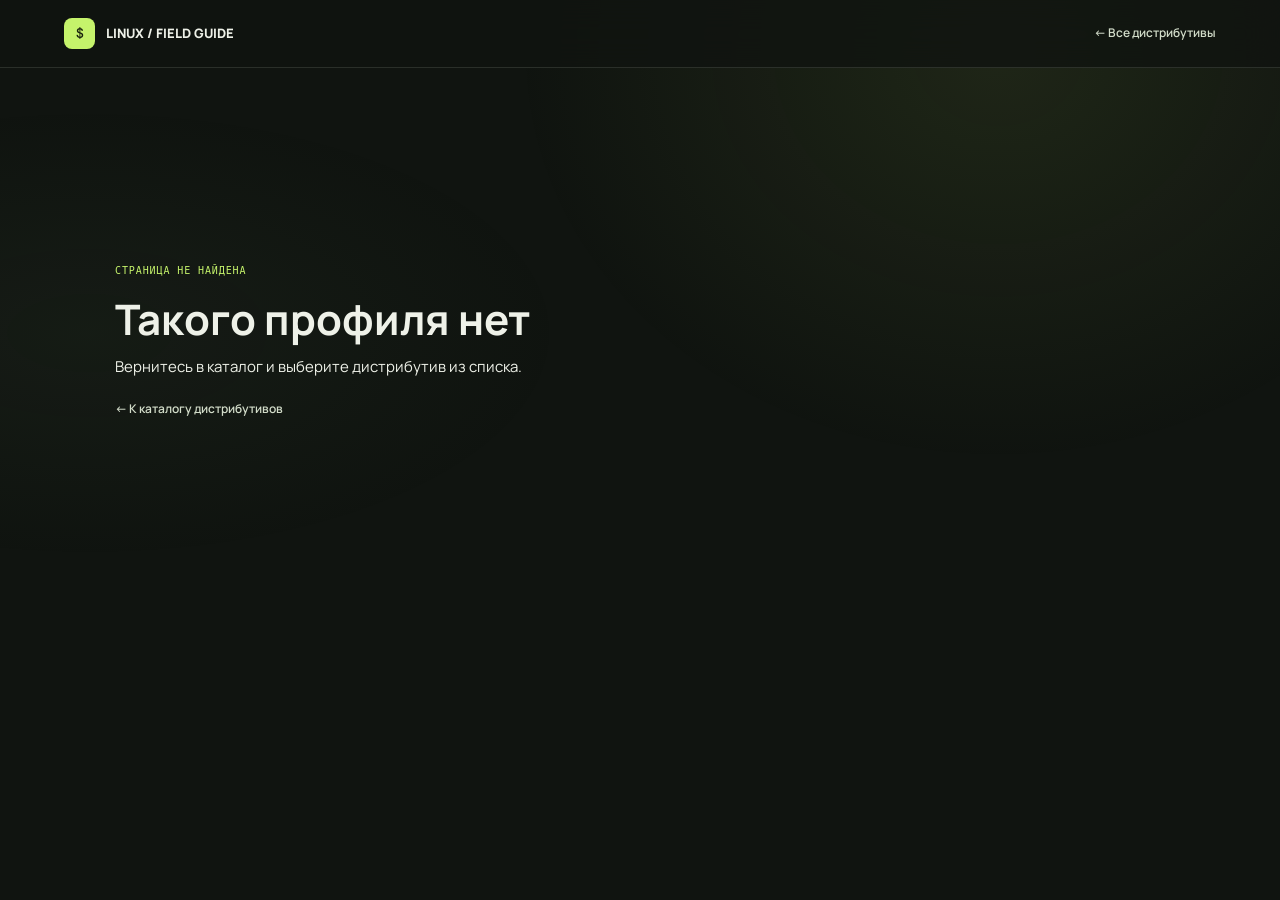
==== commit f28f0558: "Update fmt.Println message from 'Hello' to 'Goodbye'" ====
--- a/distro.html
+++ b/distro.html
@@ -10,16 +10,34 @@
 	<link rel="preconnect" href="https://fonts.gstatic.com" crossorigin>
 	<link href="https://fonts.googleapis.com/css2?family=DM+Mono:wght@400;500&family=Manrope:wght@400;500;600;700;800&display=swap" rel="stylesheet">
 	<style>
-		:root { color-scheme: dark; --bg: #101410; --panel: rgba(255,255,255,.055); --line: rgba(234,242,224,.12); --text: #eef1e8; --muted: #a1aa9b; --lime: #c5f36b; --orange: #f0a36b; --mono: "DM Mono", monospace; --sans: "Manrope", "Segoe UI", sans-serif; }
+		:root { 
+			color-scheme: dark; 
+			--bg: #101410; 
+			--panel: rgba(255,255,255,.055); 
+			--line: rgba(234,242,224,.12); 
+			--text: #eef1e8; 
+			--muted: #b8c2b0; /* Повышена контрастность */
+			--lime: #c5f36b; 
+			--orange: #f0a36b; 
+			--mono: "DM Mono", monospace; 
+			--sans: "Manrope", "Segoe UI", sans-serif; 
+		}
 		* { box-sizing: border-box; }
 		html { scroll-behavior: smooth; }
 		body { margin: 0; background: var(--bg); color: var(--text); font: 15px/1.7 var(--sans); }
 		body::before { position: fixed; inset: 0; z-index: -1; content: ""; pointer-events: none; background: radial-gradient(ellipse at 78% 6%, rgba(139,171,76,.12), transparent 34%), radial-gradient(ellipse at 7% 37%, rgba(90,122,84,.08), transparent 28%); }
 		a { color: inherit; text-decoration: none; }
+		
+		/* Фокусы для доступности */
+		a:focus-visible {
+			outline: 2px solid var(--lime);
+			outline-offset: 2px;
+		}
+
 		.topbar { position: sticky; top: 0; z-index: 5; height: 68px; display: flex; align-items: center; justify-content: space-between; gap: 20px; padding: 0 5vw; border-bottom: 1px solid var(--line); background: rgba(16,20,16,.82); backdrop-filter: blur(18px); }
 		.brand { display: inline-flex; align-items: center; gap: 11px; font-size: 13px; font-weight: 800; white-space: nowrap; }
 		.brand-mark { display: grid; width: 31px; height: 31px; place-items: center; border-radius: 8px; background: var(--lime); color: #17200d; font: 500 13px var(--mono); }
-		.back-link { color: #c0c9b8; font-size: 12px; }
+		.back-link { color: #d2dcc9; font-size: 12px; font-weight: 600; }
 		.back-link:hover { color: var(--lime); }
 		main { width: min(100% - 48px, 1050px); margin: 0 auto; }
 		.hero { position: relative; min-height: 390px; display: flex; align-items: end; overflow: hidden; margin: 34px 0 47px; border: 1px solid rgba(234,242,224,.17); border-radius: 12px; background: #252b22 url("https://images.unsplash.com/photo-1518770660439-4636190af475?auto=format&fit=crop&w=1800&q=85") center 44% / cover; }
@@ -29,28 +47,28 @@
 		h1, h2, h3, p { margin-top: 0; }
 		h1 { max-width: 760px; margin: 17px 0 12px; font-size: clamp(38px, 7vw, 72px); line-height: 1.04; }
 		.family { color: #d4ddca; font: 11px var(--mono); }
-		.lead { max-width: 700px; margin: 16px 0 0; color: #d0d7ca; font-size: 14px; }
-		.facts { display: grid; grid-template-columns: repeat(3, 1fr); gap: 9px; margin-bottom: 55px; }
+		.lead { max-width: 700px; margin: 16px 0 0; color: #dce4d5; font-size: 14px; }
+		.facts { display: grid; grid-template-columns: repeat(auto-fit, minmax(250px, 1fr)); gap: 9px; margin-bottom: 55px; }
 		.fact, .panel { border: 1px solid var(--line); border-radius: 8px; background: linear-gradient(135deg, rgba(255,255,255,.07), rgba(255,255,255,.025)); }
 		.fact { min-height: 107px; padding: 16px; }
-		.fact span { display: block; margin-bottom: 8px; color: #879181; font: 9px var(--mono); letter-spacing: .08em; text-transform: uppercase; }
-		.fact strong { display: block; color: #dce4d6; font-size: 12px; font-weight: 600; }
+		.fact span { display: block; margin-bottom: 8px; color: #a1aa9b; font: 9px var(--mono); letter-spacing: .08em; text-transform: uppercase; }
+		.fact strong { display: block; color: #eaf1e6; font-size: 12px; font-weight: 600; }
 		.section-head { display: flex; align-items: end; justify-content: space-between; gap: 24px; margin-bottom: 18px; }
 		h2 { margin: 7px 0 0; font-size: clamp(25px, 4vw, 34px); line-height: 1.2; }
 		.section-intro { max-width: 390px; margin: 0; color: var(--muted); font-size: 12px; }
 		.detail-grid { display: grid; grid-template-columns: 1fr 1fr; gap: 10px; margin-bottom: 54px; }
 		.panel { padding: 20px; }
 		.panel h3 { margin: 0 0 9px; font-size: 14px; }
-		.panel p { margin: 0; color: #b8c1b1; font-size: 12px; }
+		.panel p { margin: 0; color: var(--muted); font-size: 12px; }
 		.panel.accent { border-top: 2px solid var(--lime); }
 		.panel.caution { border-top: 2px solid var(--orange); }
 		.steps { display: grid; grid-template-columns: repeat(3, 1fr); gap: 9px; margin-bottom: 53px; }
-		.step { padding: 15px; border-top: 1px solid var(--lime); color: #b8c1b1; font-size: 11px; }
+		.step { padding: 15px; border-top: 1px solid var(--lime); color: var(--muted); font-size: 11px; }
 		.step b { display: block; margin-bottom: 7px; color: var(--lime); font: 10px var(--mono); }
 		.related { display: flex; flex-wrap: wrap; gap: 8px; margin-top: 18px; }
-		.related a { padding: 7px 10px; border: 1px solid var(--line); border-radius: 4px; color: #c5cebd; font-size: 11px; }
+		.related a { padding: 7px 10px; border: 1px solid var(--line); border-radius: 4px; color: #d2dcc9; font-size: 11px; }
 		.related a:hover { border-color: var(--lime); color: var(--lime); }
-		.footer { display: flex; justify-content: space-between; gap: 20px; margin: 54px 0 28px; padding-top: 16px; border-top: 1px solid var(--line); color: #7f897b; font: 9px var(--mono); }
+		.footer { display: flex; justify-content: space-between; gap: 20px; margin: 54px 0 28px; padding-top: 16px; border-top: 1px solid var(--line); color: #9aa495; font: 9px var(--mono); }
 		.error { min-height: 60vh; display: grid; align-content: center; }
 		.error h1 { font-size: 42px; }
 		@media (max-width: 650px) { .topbar { height: 58px; padding: 0 18px; } .brand { font-size: 11px; } main { width: calc(100% - 36px); } .hero { min-height: 380px; margin: 20px 0 35px; background-position: 58% center; } .hero::before { background: linear-gradient(90deg, rgba(12,16,12,.89), rgba(12,16,12,.44)), linear-gradient(0deg, rgba(12,16,12,.86), transparent 90%); } .facts { grid-template-columns: 1fr; margin-bottom: 42px; } .fact { min-height: 0; } .section-head { display: block; } .section-intro { margin-top: 9px; } .detail-grid { grid-template-columns: 1fr; margin-bottom: 42px; } .steps { grid-template-columns: 1fr; margin-bottom: 42px; } .footer { display: block; line-height: 2; } }
@@ -74,7 +92,7 @@
 			{ name: 'Pop!_OS', family: 'Ubuntu', intro: 'Настольный дистрибутив System76 на базе Ubuntu, ориентированный на продуктивную работу, разработку и игры. Важная особенность проекта — интеграция системы с компьютерами производителя.', model: 'Фиксированные выпуски, основанные на Ubuntu; график и поддержка зависят от текущего выпуска Pop!_OS. Проверяйте официальные заметки проекта перед обновлением.', packages: 'База Ubuntu и APT, собственные репозитории System76, а также Flatpak для приложений. Для компьютеров с NVIDIA доступны соответствующие образы и драйверы.', desktop: 'Существующие выпуски основаны на GNOME с дополнениями Pop. Проект развивает собственную среду COSMIC; доступность и зрелость компонентов зависят от конкретной версии системы.', strengths: 'Готовые образы для разных видеокарт, удобная интеграция оборудования System76 и ориентированные на клавиатуру функции рабочего стола.', cautions: 'Часть преимуществ особенно заметна на оборудовании System76. Изменения собственной среды и график перехода на неё стоит сверять с текущими релизами.', start: 'Проверьте, что образ соответствует видеокарте, и сверяйте инструкции с текущей версией Pop!_OS. На компьютере другого производителя отдельно протестируйте сон, Wi-Fi и графику.', related: [2, 9, 17] },
 			{ name: 'Zorin OS', family: 'Ubuntu', intro: 'Настольный дистрибутив для перехода на Linux с привычной организацией рабочего стола. Zorin делает акцент на цельном интерфейсе и готовых вариантах оформления.', model: 'Фиксированные выпуски на базе Ubuntu LTS; между крупными версиями действует срок поддержки базового выпуска. Перед выбором проверьте актуальную таблицу поддержки.', packages: 'Используются APT и репозитории Ubuntu, доступны Flatpak и дополнительные источники программ. Состав доступных редакций и функций может отличаться.', desktop: 'Среда основана на GNOME и настраивается под разные раскладки интерфейса. Визуальные настройки позволяют приблизить панель и меню к знакомым пользователю шаблонам.', strengths: 'Невысокий порог входа, аккуратная интеграция базовых приложений и понятный интерфейс для повседневных задач.', cautions: 'Некоторые дополнительные оформления или возможности могут зависеть от редакции. Совместимость программ Windows не гарантируется одним лишь интерфейсом.', start: 'Сначала попробуйте бесплатный вариант в live-сессии и проверьте нужные приложения. Если переходите с Windows, заранее составьте список файловых форматов и программ, от которых зависите.', related: [1, 12, 14] },
 			{ name: 'elementary OS', family: 'Ubuntu', intro: 'Настольная система с собственным визуальным языком, приложениями и центром приложений. elementary стремится к согласованному и сдержанному пользовательскому опыту.', model: 'Фиксированные выпуски на базе Ubuntu LTS. Срок поддержки связан с базовой платформой и политикой проекта; проверяйте, какая версия сейчас поддерживается.', packages: 'Базовые DEB-пакеты и APT дополняются AppCenter и Flatpak. Приложения elementary могут следовать собственным рекомендациям по интерфейсу.', desktop: 'Pantheon сочетает док, верхнюю панель и системные настройки в единой среде. Лучше всего ощущается в штатной конфигурации, хотя технически система остаётся настраиваемой.', strengths: 'Цельность интерфейса, аккуратные приложения и умеренное количество визуальных отвлекающих элементов.', cautions: 'Экосистема собственных приложений меньше, чем у GNOME или KDE. Пользователям, которым нужны глубокая настройка и широкий выбор системных панелей, среда может показаться ограниченной.', start: 'Проверьте нужные приложения и подключение учётных записей в live-режиме. Перед установкой убедитесь, что текущий выпуск подходит по поддержке и совместимости с устройствами.', related: [12, 1, 14] },
-			{ name: 'KDE neon', family: 'Ubuntu', intro: 'Система для пользователей KDE: стабильная база Ubuntu LTS сочетается с быстро обновляемыми компонентами KDE. Проект в первую очередь показывает актуальное состояние Plasma и приложений KDE.', model: 'Основа Ubuntu LTS, поверх которой регулярно обновляется программный стек KDE. Это не обычный вариант Ubuntu с одинаковым циклом для всех компонентов.', packages: 'Ubuntu APT-репозитории обеспечивают базу; пакеты Plasma и KDE приходят из репозиториев проекта. Flatpak также можно использовать для приложений.', desktop: 'KDE Plasma — центральная часть системы: панели, виджеты, сочетания клавиш и внешний вид широко настраиваются.', strengths: 'Быстрый доступ к новым версиям Plasma при привычной Ubuntu-базе и удобный путь попробовать KDE на современной системе.', cautions: 'Новые компоненты KDE обновляются отдельно от базовой Ubuntu, поэтому система не равна консервативному LTS desktop. Это не специализированный дистрибутив с поддержкой всех сценариев Ubuntu.', start: 'Если нужна максимально консервативная система, сравните с Kubuntu. Если важны новые функции KDE, установите neon и внимательно проверяйте сообщения об обновлениях.', related: [14, 18, 2] },
+			{ name: 'KDE neon', family: 'Ubuntu', intro: 'Система для пользователей KDE: стабильная база Ubuntu LTS сочетается с быстро обновляемыми компонентами KDE. Проект в первую очередь показывает актуальное состояние Plasma и приложений KDE.', model: 'Основа Ubuntu LTS, поверх которой регулярно обновляется программный стек KDE. Это не обычный вариант Ubuntu с одинаковым циклом для всех компонентов.', packages: 'Ubuntu APT-репозитории обеспечивают базу; пакеты Plasma и KDE приходят из репозиториев проекта. Flatpak также может использоваться для приложений.', desktop: 'KDE Plasma — центральная часть системы: панели, виджеты, сочетания клавиш и внешний вид широко настраиваются.', strengths: 'Быстрый доступ к новым версиям Plasma при привычной Ubuntu-базе и удобный путь попробовать KDE на современной системе.', cautions: 'Новые компоненты KDE обновляются отдельно от базовой Ubuntu, поэтому система не равна консервативному LTS desktop. Это не специализированный дистрибутив с поддержкой всех сценариев Ubuntu.', start: 'Если нужна максимально консервативная система, сравните с Kubuntu. Если важны новые функции KDE, установите neon и внимательно проверяйте сообщения об обновлениях.', related: [14, 18, 2] },
 			{ name: 'Kubuntu', family: 'Ubuntu', intro: 'Официальный вариант Ubuntu с рабочим столом KDE Plasma. Он совмещает стандартную инфраструктуру Ubuntu с гибкой средой, которую можно настроить под классический или необычный рабочий процесс.', model: 'Следует графику и срокам поддержки Ubuntu, включая LTS-выпуски. Переходы между выпусками выполняются штатными инструментами Ubuntu.', packages: 'APT и репозитории Ubuntu; доступны DEB, Snap и Flatpak. Приложения KDE интегрированы с Plasma и системными настройками.', desktop: 'KDE Plasma даёт панели, виджеты, виртуальные рабочие столы и широкие настройки. Набор приложений отличается от стандартной редакции Ubuntu.', strengths: 'Знакомая Ubuntu-база, большое количество настроек и широкий выбор KDE-программ.', cautions: 'Богатство параметров может потребовать времени на освоение. Для отдельных приложений из других сред могут понадобиться дополнительные библиотеки.', start: 'Попробуйте live-образ и настройте панель только после освоения стандартной конфигурации. Для длительной поддержки выбирайте актуальную LTS-версию Kubuntu.', related: [13, 18, 1] },
 			{ name: 'Xubuntu', family: 'Ubuntu', intro: 'Официальный вариант Ubuntu с Xfce. Он предлагает традиционный desktop с панелями и меню, при этом оставаясь гибким и обычно менее требовательным к ресурсам, чем крупные среды.', model: 'Выпуски синхронизированы с Ubuntu. Уточняйте срок поддержки конкретной версии: он зависит от того, является ли выпуск LTS и от политики сопровождения Xubuntu.', packages: 'APT и репозитории Ubuntu; доступны стандартные Ubuntu-программы, Flatpak и другие поддерживаемые форматы.', desktop: 'Xfce состоит из панелей, файлового менеджера Thunar и набора небольших утилит. Компоненты можно менять независимо, не теряя привычную структуру desktop.', strengths: 'Быстрый отклик на скромном оборудовании, традиционная организация интерфейса и совместимость с Ubuntu-экосистемой.', cautions: 'Лёгкая среда не гарантирует ускорения тяжёлых сайтов или современных игр. Внешний вид некоторых приложений может отличаться из-за смешения GTK- и Qt-программ.', start: 'Загрузите live-образ на целевом компьютере и проверьте сон, Wi-Fi и видео. Сравните фактическую нагрузку с Lubuntu, если у устройства особенно мало памяти.', related: [7, 1, 35] },
 			{ name: 'Ubuntu Studio', family: 'Ubuntu', intro: 'Вариант Ubuntu с приложениями и настройками для создания аудио, видео, графики и контента. Он экономит время на первичном подборе творческих инструментов.', model: 'Основан на цикле Ubuntu; LTS-выпуски подходят для более долгого рабочего периода. Проверяйте, какие версии медиапакетов включены в конкретный релиз.', packages: 'APT и репозитории Ubuntu; поставляется большой набор редакторов и плагинов. Дополнительные программы можно устанавливать из поддерживаемых источников.', desktop: 'Использует KDE Plasma и специализированные настройки рабочего стола. Для низкой задержки звука важны конфигурация PipeWire/JACK и аппаратные интерфейсы.', strengths: 'Готовая подборка приложений для цифрового творчества, хорошая база Ubuntu и меньше начальной ручной настройки.', cautions: 'Набор программ занимает место, а профессиональная совместимость зависит от конкретного оборудования, кодеков и форматов проекта. Не все коммерческие приложения имеют Linux-версию.', start: 'Перед переездом откройте реальные проекты в нужных редакторах и проверьте аудиоинтерфейс, MIDI, GPU и плагины. Сделайте копии проектов и пресетов до экспериментов.', related: [2, 14, 3] },
@@ -104,7 +122,7 @@
 			{ name: 'Parrot OS', family: 'Debian', intro: 'Debian-ориентированная система с редакциями для кибербезопасности, разработки и приватности. В отличие от Kali, проект предлагает и более универсальный desktop-вариант.', model: 'Релизы и обновления зависят от редакции и текущей политики Parrot. Проверяйте поддержку и происхождение конкретного образа перед использованием.', packages: 'APT и репозитории Parrot; security-редакция включает специализированные инструменты, а Home-редакция имеет более общий набор программ.', desktop: 'MATE используется в типичных образах Parrot. Система может работать как обычный desktop, но состав security-редакции предназначен для конкретных задач.', strengths: 'Выбор между рабочей средой и security-инструментами, встроенные средства приватности и знакомый Debian-стек.', cautions: 'Набор инструментов не заменяет обучение и разрешение на тестирование. Для обычного домашнего компьютера security-редакция может быть избыточной.', start: 'Выберите редакцию по задаче и отделите лабораторные среды от повседневных учётных записей. Проверяйте актуальность инструментов и условия безопасного применения.', related: [38, 41, 5] },
 			{ name: 'Tails', family: 'Debian', intro: 'Live-система для приватности, предназначенная для работы с USB и снижения следов на локальном компьютере. Сетевой трафик направляется через Tor в соответствии с архитектурой проекта.', model: 'Запускается как отдельная live-среда и регулярно обновляется. Постоянное хранилище можно включить для выбранных данных, но оно требует аккуратного управления.', packages: 'Система основана на Debian и включает ограниченный набор тщательно отобранных приложений. Установка произвольных программ не является основным рабочим сценарием.', desktop: 'Готовый GNOME desktop с преднастроенными средствами Tor и приватности. Сценарий использования отличается от обычной установленной ОС.', strengths: 'Удобный специализированный live-workflow, сетевой маршрут через Tor и снижение локального следа при корректном использовании.', cautions: 'Tails не защищает от всех угроз и не гарантирует анонимность; поведение пользователя и компрометация устройства имеют значение. Некоторые сайты ограничивают Tor.', start: 'Изучите официальную модель угроз и инструкции обновления. Создайте резервную копию постоянного хранилища и не открывайте документы, если не понимаете риск сетевых обращений.', related: [41, 42, 5] },
 			{ name: 'Qubes OS', family: 'Fedora / Xen', intro: 'Операционная система, построенная вокруг изоляции задач в отдельных виртуальных машинах. Qubes подходит пользователям, которым важнее разделение рабочих контекстов, чем минимальные требования к ресурсам.', model: 'Основа использует гипервизор Xen и изолированные домены; обновления системы и шаблонов применяются раздельно. Следите за поддерживаемыми версиями и рекомендациями проекта.', packages: 'Приложения работают в шаблонных виртуальных машинах на базе Fedora, Debian и других поддерживаемых систем. Обновление шаблона влияет на связанные с ним qubes.', desktop: 'Пользовательский интерфейс объединяет окна изолированных сред и визуально маркирует их. Совместимое оборудование и аппаратная виртуализация обязательны.', strengths: 'Сильное разделение задач, сетевых контекстов и доверенных сред при правильной конфигурации.', cautions: 'Высокие требования к памяти и совместимости; не все ноутбуки поддерживаются. Виртуализация повышает безопасность, но не устраняет ошибки пользователя и прошивок.', start: 'Проверьте список совместимого оборудования и настройку IOMMU до установки. Сделайте отдельные qubes для разных уровней доверия и регулярно обновляйте шаблоны.', related: [42, 43, 41] },
-			{ name: 'Whonix', family: 'Debian', intro: 'Система приватности, которая разделяет приложения и сетевой шлюз Tor на отдельные виртуальные машины. Такая архитектура помогает ограничить прямые сетевые утечки приложений.', model: 'Обычно используется как набор виртуальных машин со специализированными образами Gateway и Workstation. Обновления следует применять к обеим частям по рекомендациям проекта.', packages: 'Основа Debian; готовые образы поставляются для поддерживаемых платформ виртуализации. Установка в виртуальной среде требует надёжного гипервизора и корректной сети.', desktop: 'Рабочая среда запускается в отдельной виртуальной машине, шлюз работает отдельно. Возможна интеграция с Qubes OS для более глубокой изоляции.', strengths: 'Разделение сетевого шлюза и приложений, готовая конфигурация Tor и понятное разграничение компонентов.', cautions: 'Whonix не скрывает все метаданные и не спасает от деанонимизации через личные аккаунты или ошибочные действия. Виртуализация зависит от хост-системы.', start: 'Изучите модель угроз, используйте только официальные образы и держите хост-систему обновлённой. Не считайте запуск Whonix гарантией анонимности.', related: [41, 42, 39] },
+			{ name: 'Whonix', family: 'Debian', intro: 'Система приватности, которая разделяет приложения и сетевой шлюз Tor на отдельные виртуальные машины. Такая архитектура помогает ограничить прямые сетевые утечки приложений.', model: 'Основа Debian; готовые образы поставляются для поддерживаемых платформ виртуализации. Установка в виртуальной среде требует надёжного гипервизора и корректной сети.', packages: 'Основа Debian; готовые образы поставляются для поддерживаемых платформ виртуализации. Установка в виртуальной среде требует надёжного гипервизора и корректной сети.', desktop: 'Рабочая среда запускается в отдельной виртуальной машине, шлюз работает отдельно. Возможна интеграция с Qubes OS для более глубокой изоляции.', strengths: 'Разделение сетевого шлюза и приложений, готовая конфигурация Tor и понятное разграничение компонентов.', cautions: 'Whonix не скрывает все метаданные и не спасает от деанонимизации через личные аккаунты или ошибочные действия. Виртуализация зависит от хост-системы.', start: 'Изучите модель угроз, используйте только официальные образы и держите хост-систему обновлённой. Не считайте запуск Whonix гарантией анонимности.', related: [41, 42, 39] },
 			{ name: 'Solus', family: 'Независимый', intro: 'Независимый настольный дистрибутив со своим репозиторием и собственной средой Budgie. Проект фокусируется на готовом desktop, а не на широком наборе серверных редакций.', model: 'Независимая модель выпусков и обновлений; график и жизненный цикл зависят от текущей практики проекта. Проверьте статус релизов и обновлений перед выбором.', packages: 'eopkg управляет пакетами из репозиториев Solus. Это отдельная экосистема, поэтому пакеты Debian, Fedora или Arch напрямую не подходят.', desktop: 'Доступны варианты с Budgie, GNOME, KDE Plasma и Xfce в зависимости от актуального предложения проекта.', strengths: 'Целостный desktop, собственная среда Budgie и самостоятельный набор тщательно отобранных программ.', cautions: 'Размер экосистемы и число сторонних инструкций меньше, чем у Ubuntu или Fedora. Проверяйте, есть ли нужное ПО в репозитории или Flatpak.', start: 'Убедитесь, что проект поддерживает текущий выпуск, и протестируйте обновления на live/второй установке. Сохраните список сторонних приложений и данных отдельно.', related: [12, 1, 3] },
 			{ name: 'Deepin', family: 'Debian', intro: 'Настольный дистрибутив на базе Debian с собственной визуально цельной средой DDE и набором приложений. Он ориентирован прежде всего на графический пользовательский опыт.', model: 'Фиксированные выпуски; сроки сопровождения и доступность репозиториев зависят от текущей версии и региона.', packages: 'Debian-подобная база и собственные источники Deepin; доступны DEB-пакеты и фирменный магазин приложений.', desktop: 'Deepin Desktop Environment включает док, панель управления и приложения проекта. Графический стек и интеграция тесно связаны с выбранным выпуском.', strengths: 'Согласованный внешний вид, удобная панель управления и комплект настольных приложений.', cautions: 'Проверьте сроки обновлений, региональную доступность репозиториев и политику конфиденциальности. Глубокая интеграция среды может отличаться от стандартного Debian.', start: 'Проверьте происхождение образа и действующую поддержку релиза. Перед установкой на основной компьютер протестируйте графику, локализацию и работу нужных приложений.', related: [12, 1, 14] },
 			{ name: 'Vanilla OS', family: 'Ubuntu / Debian', intro: 'Настольный проект, экспериментирующий с атомарными обновлениями и разделением приложений. Его подход отличается от обычной Ubuntu и рассчитан на пользователей, готовых освоить новый workflow.', model: 'Образная модель обновления и управляемые системные изменения; детали менялись между версиями проекта. Перед установкой читайте документацию конкретного выпуска.', packages: 'Приложения могут устанавливаться в изолированных контейнерах или универсальных форматах; базовая система управляется специальными средствами Vanilla OS.', desktop: 'GNOME desktop с механизмами изоляции приложений и системного обслуживания. Доступные инструменты зависят от актуальной версии.', strengths: 'Разделение приложений и базовой системы, автоматизация обслуживания и интересный подход к воспроизводимому desktop.', cautions: 'Проект активно развивается, поэтому документация и workflow могут меняться. Не переносите инструкции обычной Ubuntu без проверки совместимости.', start: 'Уточните статус текущего релиза, требования к установке и способ восстановления. Сначала опробуйте систему в виртуальной машине или на отдельном накопителе.', related: [19, 25, 8] },
@@ -138,4 +156,4 @@
 		}
 	</script>
 </body>
-</html>+</html>
